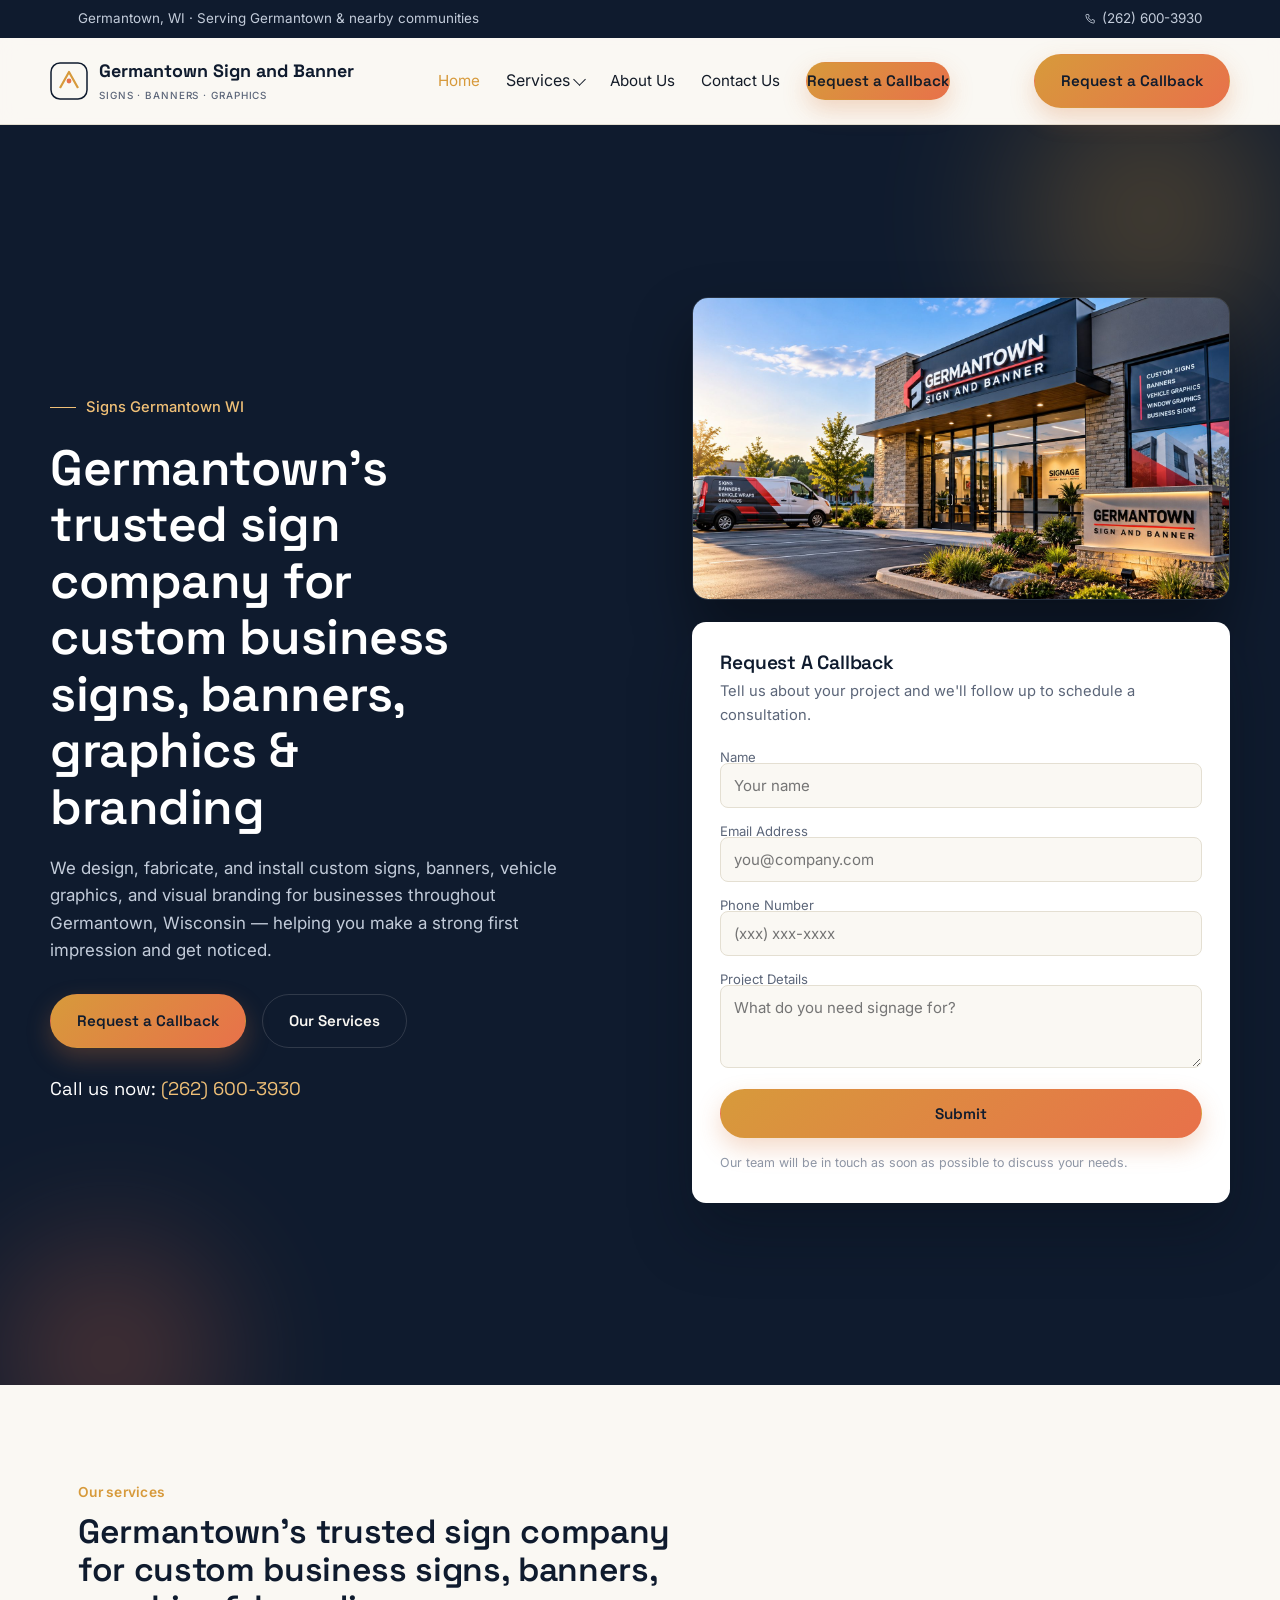
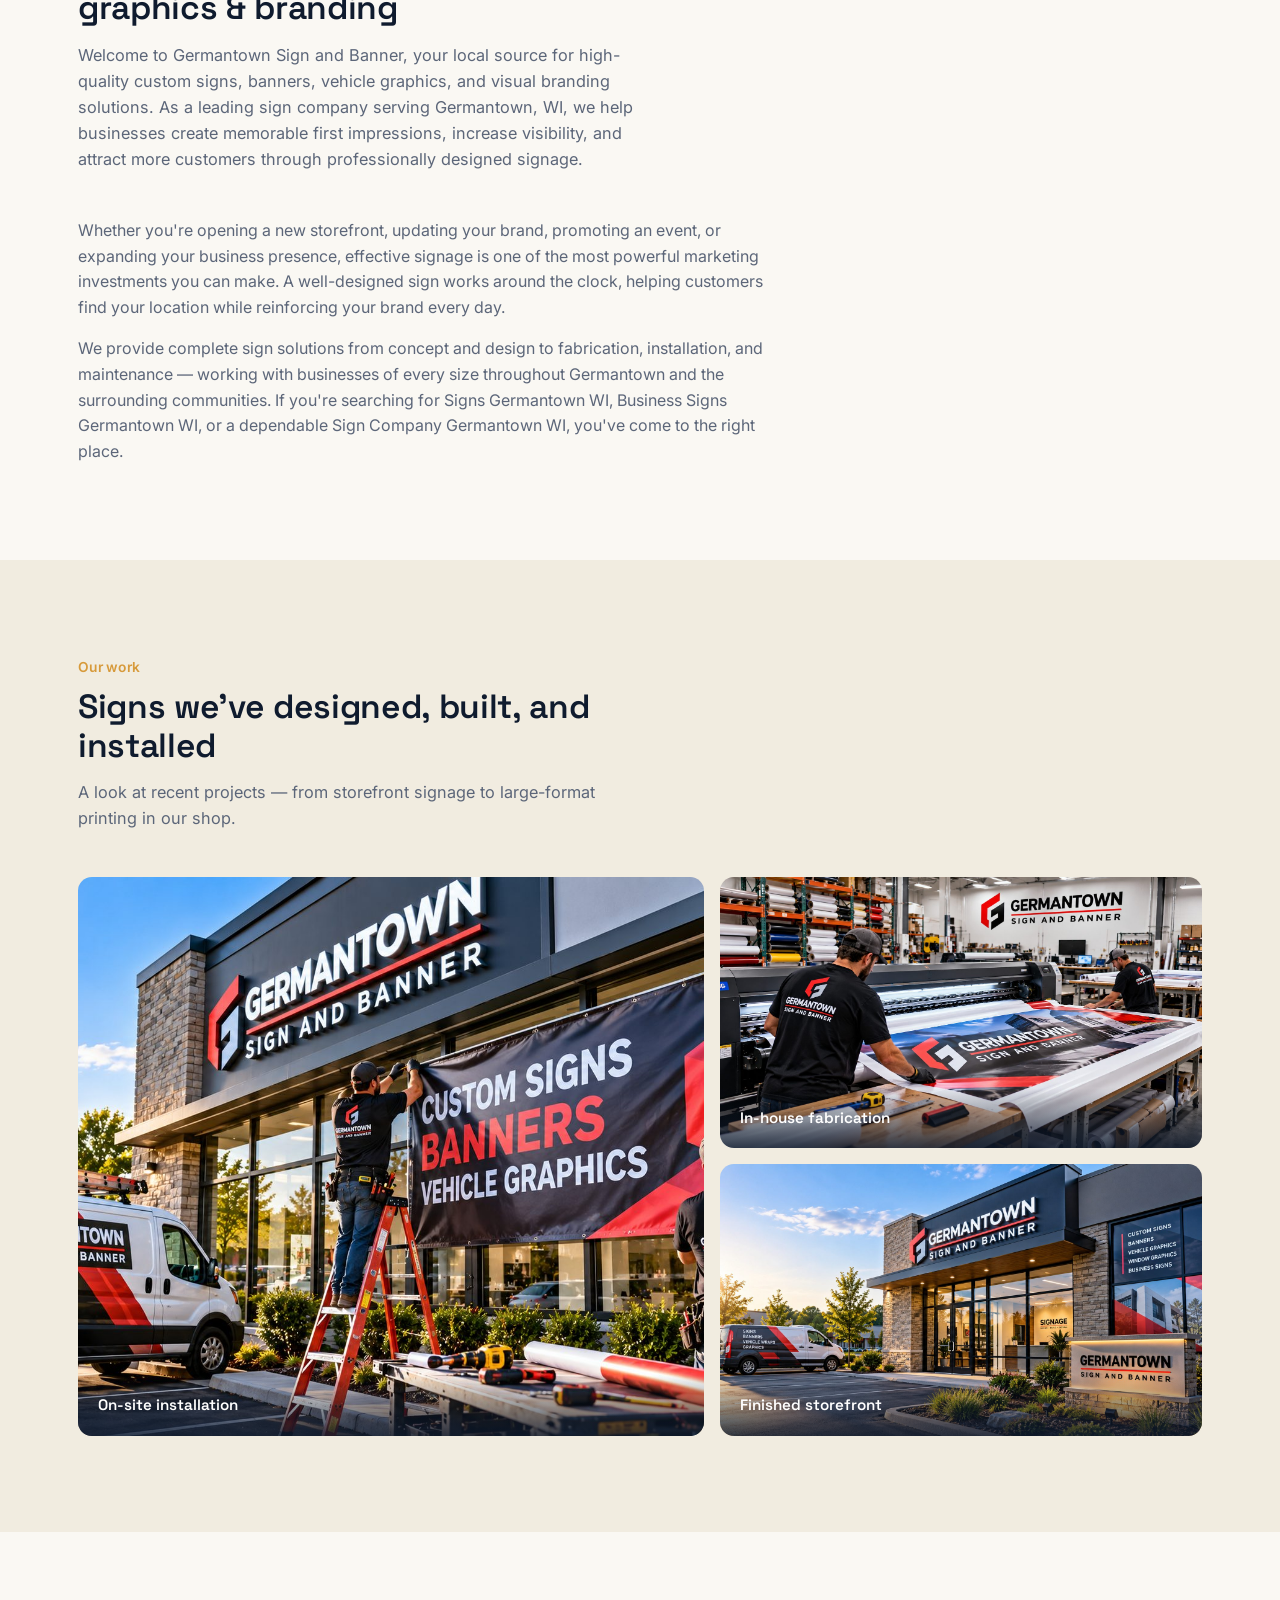
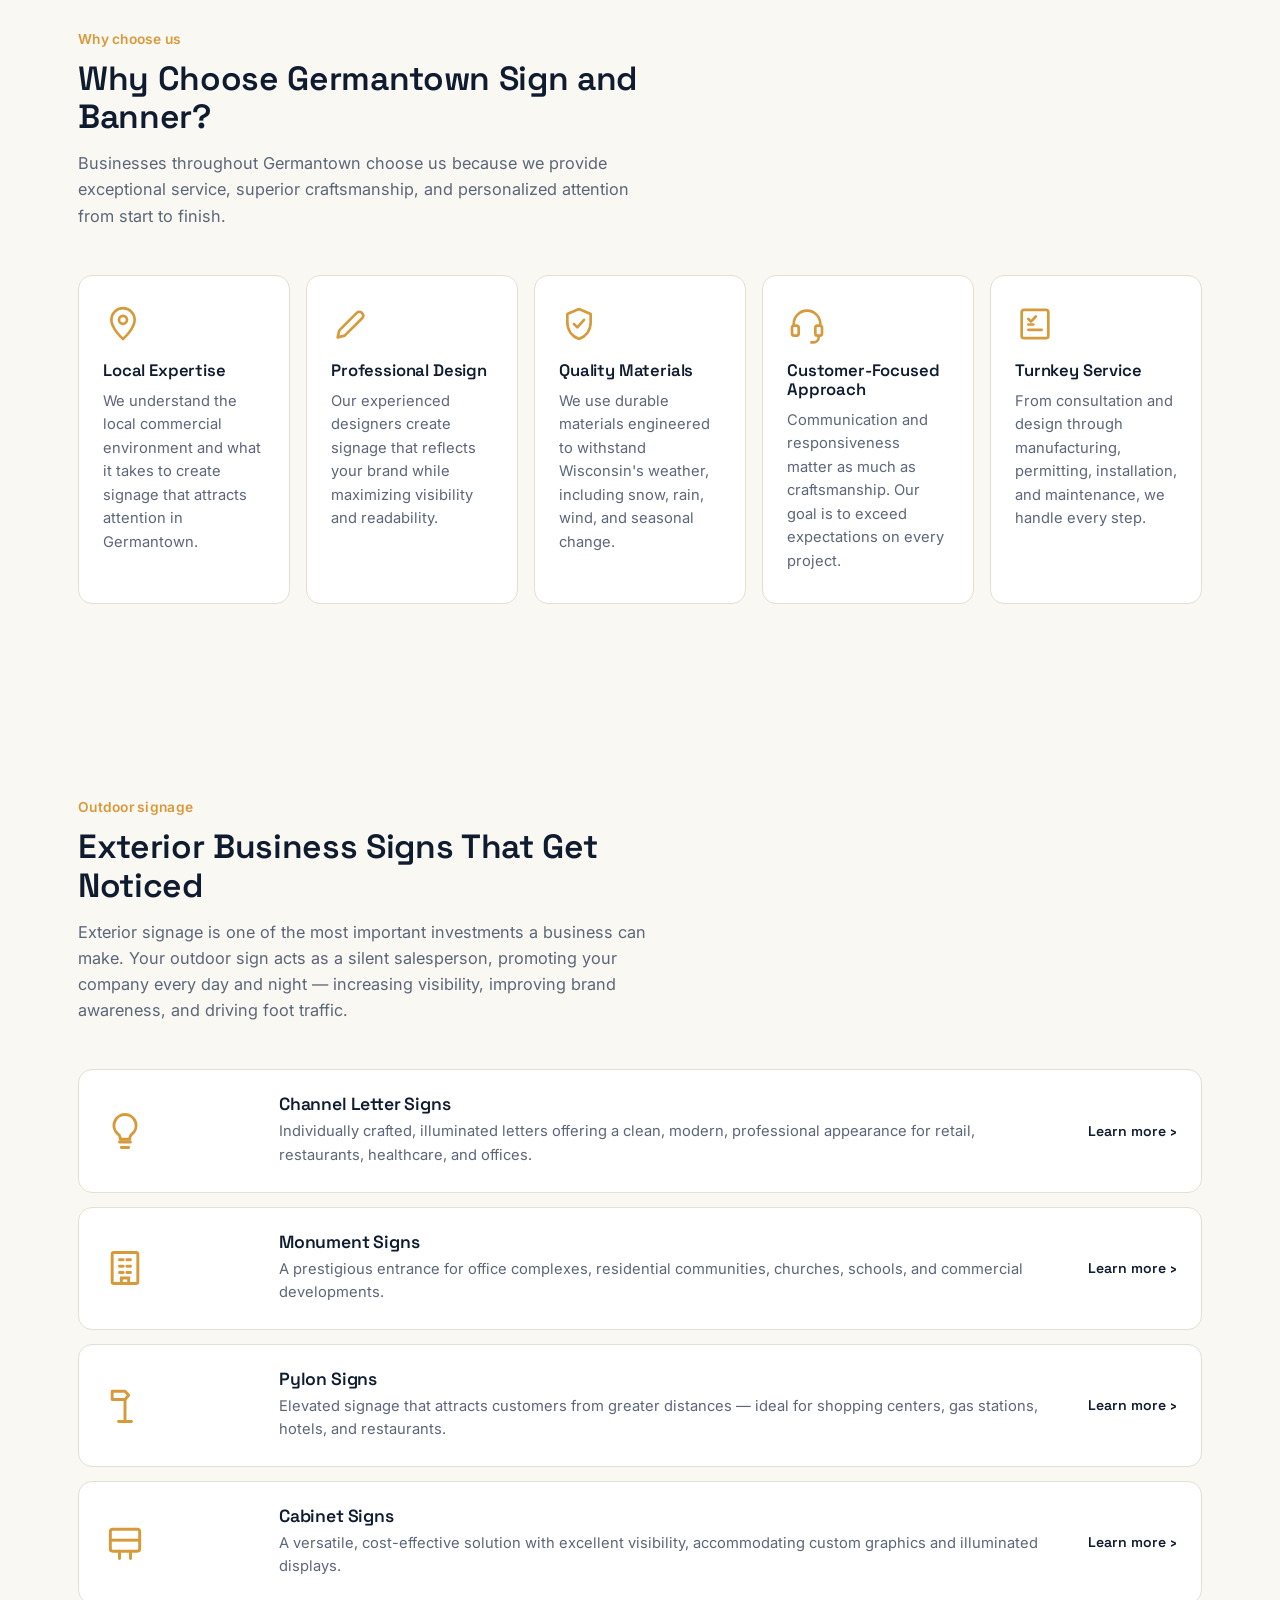
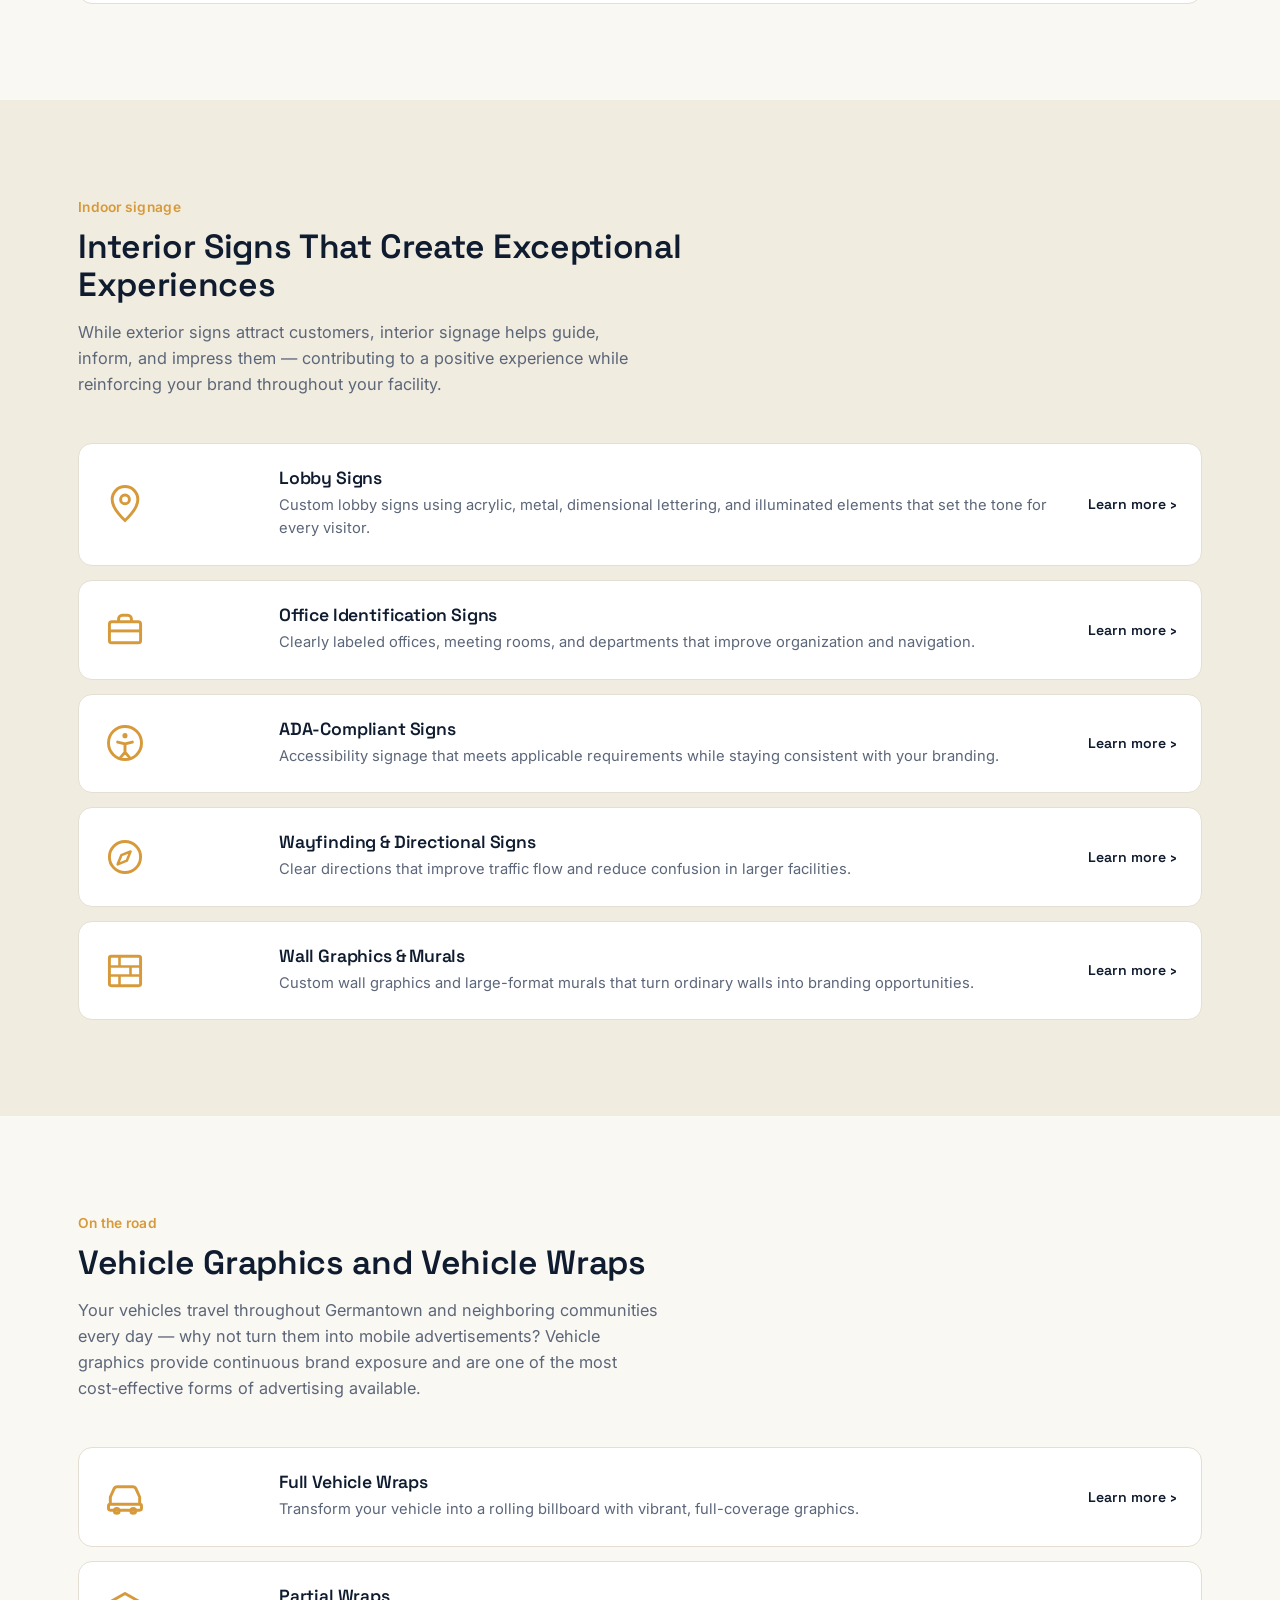
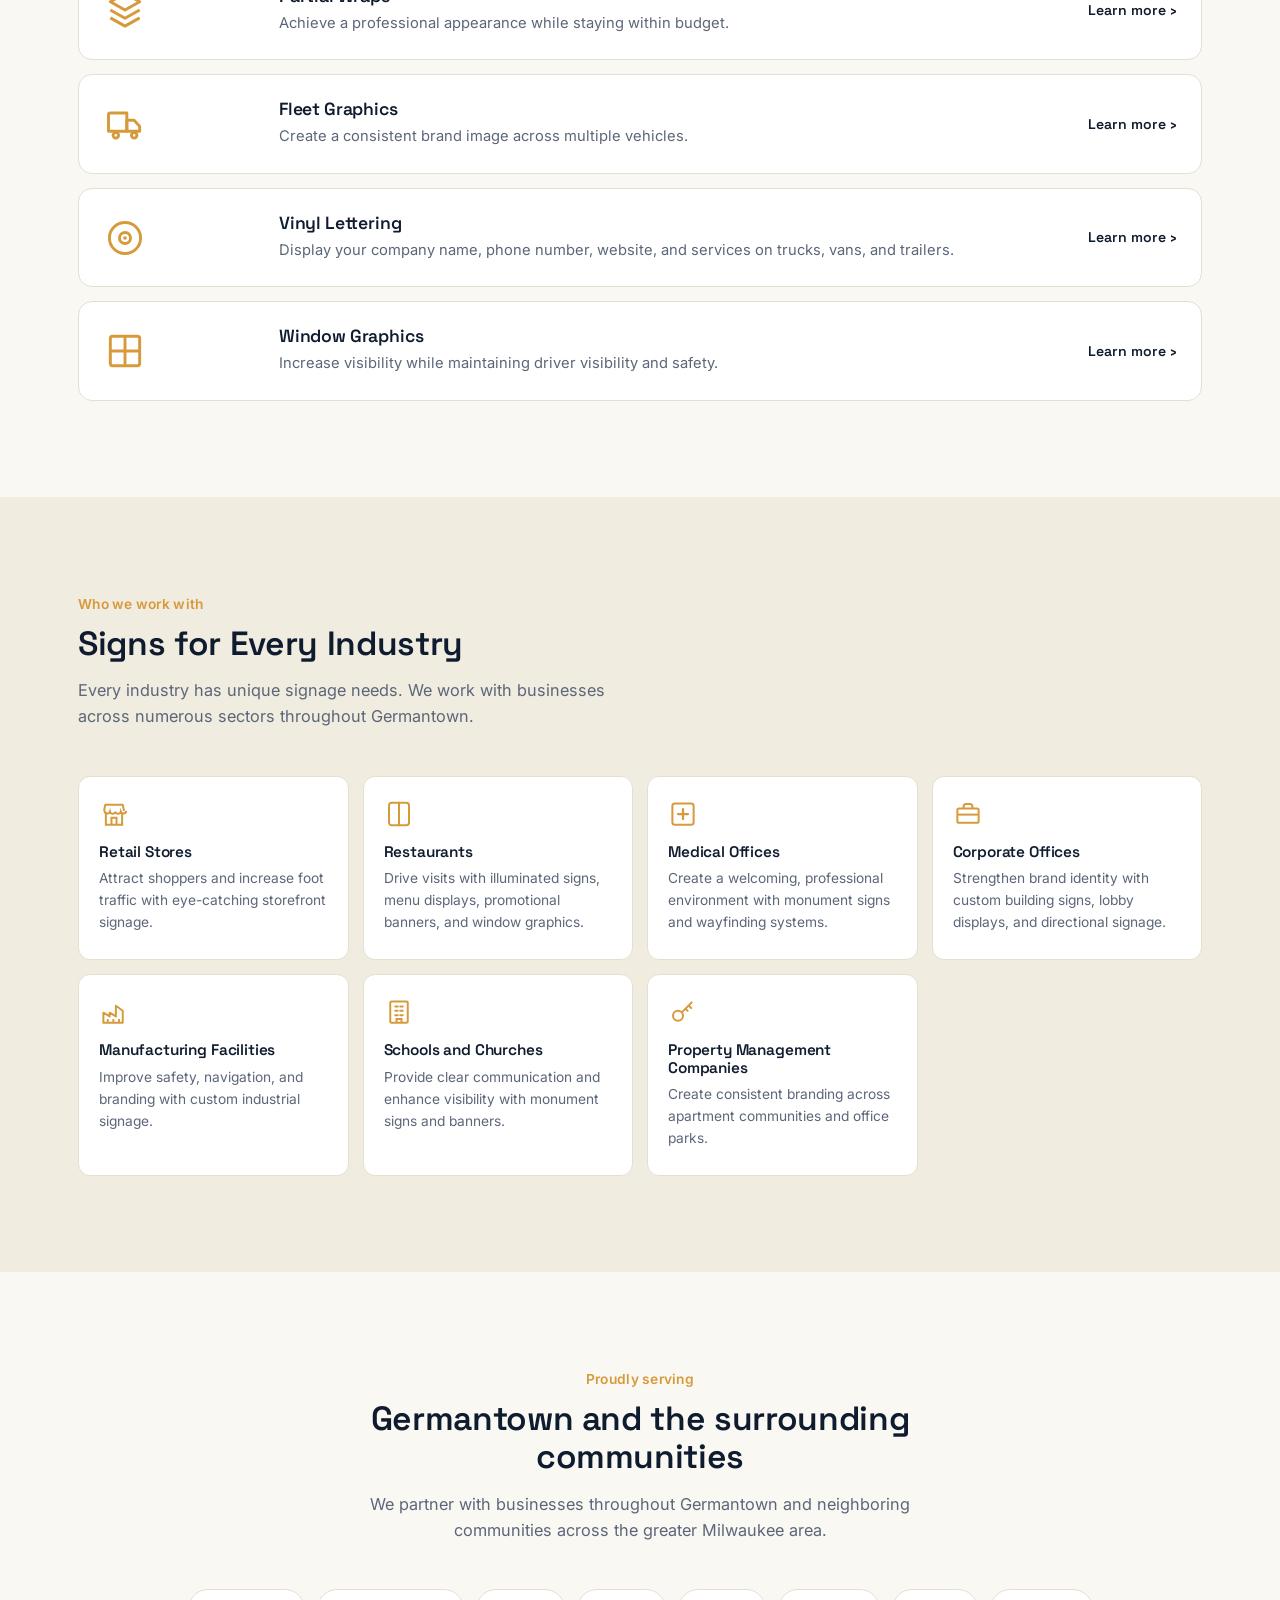
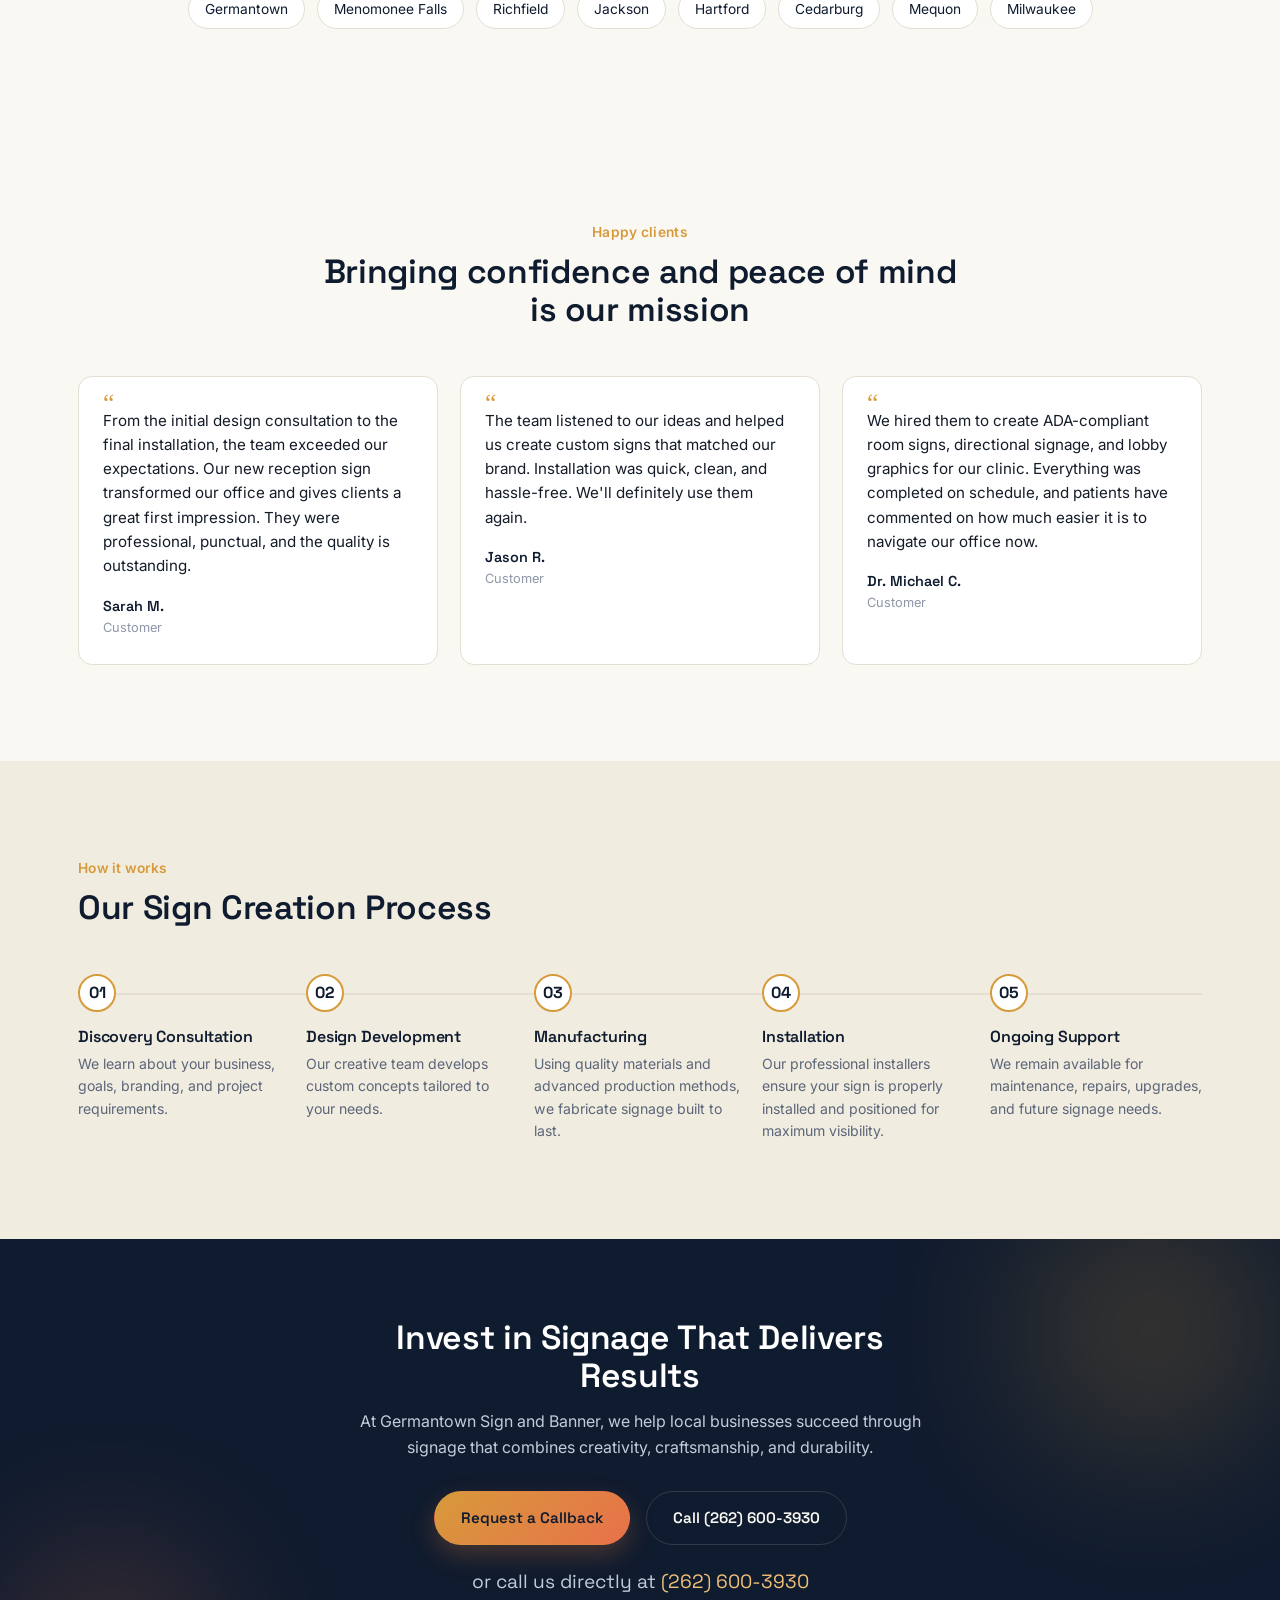
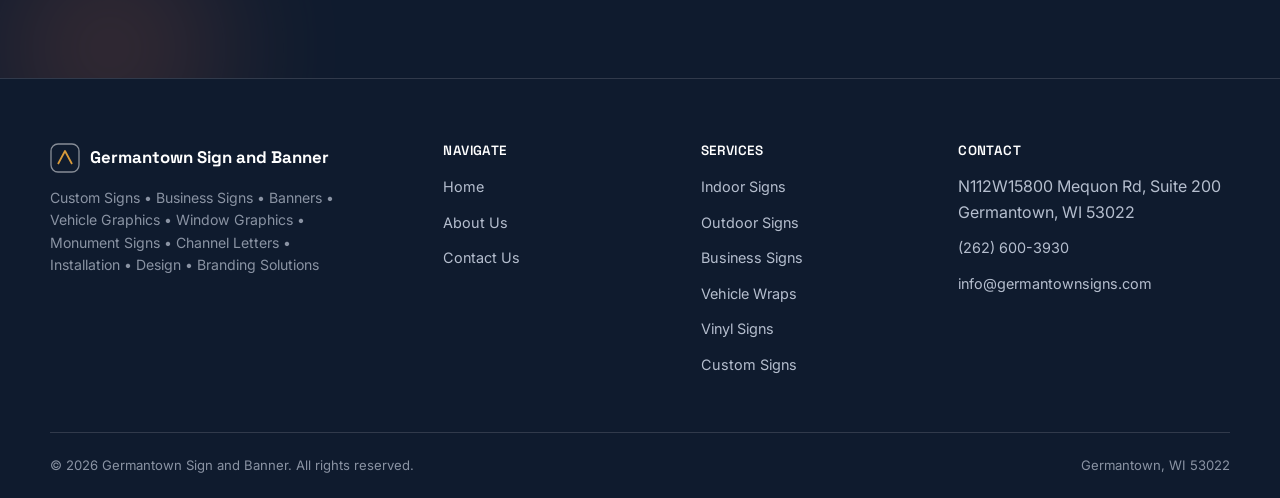
==== index.html @ f1a22968 "Add Germantown Sign and Banner static site 9 pages (home, 6 service pages, about, contact), shared d" ====
<!DOCTYPE html>
<html lang="en">
<head>
<meta charset="UTF-8">
<meta name="viewport" content="width=device-width, initial-scale=1.0">
<title>Germantown Sign and Banner | Signs Germantown WI — Custom Business Signs, Banners &amp; Graphics</title>
<meta name="description" content="Germantown Sign and Banner designs, fabricates, and installs custom business signs, banners, vehicle graphics, and branding for companies throughout Germantown, WI. Call (262) 600-3930.">
<link rel="canonical" href="https://germantownsigns.com/">
<meta property="og:type" content="website">
<meta property="og:title" content="Germantown Sign and Banner | Signs Germantown WI — Custom Business Signs, Banners &amp; Graphics">
<meta property="og:description" content="Germantown Sign and Banner designs, fabricates, and installs custom business signs, banners, vehicle graphics, and branding for companies throughout Germantown, WI. Call (262) 600-3930.">
<meta property="og:url" content="https://germantownsigns.com/">
<meta property="og:site_name" content="Germantown Sign and Banner">
<meta name="twitter:card" content="summary">
<link rel="preconnect" href="https://fonts.googleapis.com">
<link rel="preconnect" href="https://fonts.gstatic.com" crossorigin>
<link href="https://fonts.googleapis.com/css2?family=Space+Grotesk:wght@500;600;700&family=Inter:wght@400;500;600&display=swap" rel="stylesheet">
<link rel="stylesheet" href="assets/style.css">
<script type="application/ld+json">
{
  "@context": "https://schema.org",
  "@type": "SignBusiness",
  "name": "Germantown Sign and Banner",
  "image": "https://germantownsigns.com/assets/og-image.jpg",
  "@id": "https://germantownsigns.com/",
  "url": "https://germantownsigns.com/",
  "telephone": "+12626003930",
  "email": "info@germantownsigns.com",
  "address": {
    "@type": "PostalAddress",
    "streetAddress": "N112W15800 Mequon Rd, Suite 200",
    "addressLocality": "Germantown",
    "addressRegion": "WI",
    "postalCode": "53022",
    "addressCountry": "US"
  },
  "areaServed": ['Germantown', 'Menomonee Falls', 'Richfield', 'Jackson', 'Hartford', 'Cedarburg', 'Mequon', 'Milwaukee'],
  "priceRange": "$$"
}
</script>
</head>
<body>
<div class="topbar">
    <div class="wrap">
      <div class="tb-left">
        <span>Germantown, WI &middot; Serving Germantown &amp; nearby communities</span>
      </div>
      <div class="tb-right">
        <a href="tel:+12626003930"><svg style="width:13px;height:13px;display:inline-block;vertical-align:-2px;margin-right:5px;" viewBox="0 0 24 24" fill="none" xmlns="http://www.w3.org/2000/svg" aria-hidden="true"><path d="M5 4.5h3.3l1.4 3.8-2 1.6a12 12 0 0 0 5.9 5.9l1.6-2 3.8 1.4V19a1.5 1.5 0 0 1-1.6 1.5A15.5 15.5 0 0 1 3.5 6.1 1.5 1.5 0 0 1 5 4.5Z" stroke="currentColor" stroke-width="1.6" stroke-linejoin="round"/></svg>(262) 600-3930</a>
      </div>
    </div>
  </div>
  <header>
    <div class="wrap nav">
      <a href="index.html" class="brand">
        <svg class="mark" viewBox="0 0 38 38" fill="none" xmlns="http://www.w3.org/2000/svg">
          <rect x="1" y="1" width="36" height="36" rx="9" stroke="#0F1B2E" stroke-width="1.5"/>
          <path d="M10 26L19 10L28 26" stroke="#D79A3B" stroke-width="2.2" stroke-linejoin="round"/>
          <circle cx="19" cy="19" r="2.4" fill="#E8714A"/>
        </svg>
        <span class="name">Germantown Sign and Banner<span>Signs &middot; Banners &middot; Graphics</span></span>
      </a>
      <button class="menu-toggle" id="menuToggle" aria-expanded="false" aria-controls="navLinks" aria-label="Toggle menu">
        <span></span><span></span><span></span>
      </button>
      <nav class="links" id="navLinks">
        
      <a href="index.html" style="color:var(--gold);">Home</a>
      <div class="has-dropdown">
        <a href="#">Services<span class="caret"></span></a>
        <div class="dropdown"><a href="indoor-signs.html">Indoor Signs</a><a href="outdoor-signs.html">Outdoor Signs</a><a href="business-signs.html">Business Signs</a><a href="vehicle-wraps.html">Vehicle Wraps</a><a href="vinyl-signs.html">Vinyl Signs</a><a href="custom-signs.html">Custom Signs</a></div>
      </div>
      <a href="about.html">About Us</a>
      <a href="contact.html">Contact Us</a>
    
        <a href="contact.html" class="btn btn-gold">Request a Callback</a>
      </nav>
      <a href="contact.html" class="btn btn-gold desktop-only">Request a Callback</a>
    </div>
  </header>
<main>
<section class="hero">
    <div class="blob b1"></div><div class="blob b2"></div>
    <div class="wrap hero-grid">
      <div>
        <div class="eyebrow"><span class="dash"></span>Signs Germantown WI</div>
        <h1>Germantown's trusted sign company for custom business signs, banners, graphics &amp; branding</h1>
        <p class="lead">We design, fabricate, and install custom signs, banners, vehicle graphics, and visual branding for businesses throughout Germantown, Wisconsin — helping you make a strong first impression and get noticed.</p>
        <div class="hero-actions">
          <a href="contact.html" class="btn btn-gold">Request a Callback</a>
          <a href="#services-intro" class="btn btn-outline-light">Our Services</a>
        </div>
        <p class="hero-phone">Call us now: <a href="tel:+12626003930">(262) 600-3930</a></p>
      </div>
      <div class="hero-art"><div class="hero-photo"><img src="assets/photos/storefront-dusk.jpg" alt="Germantown Sign and Banner storefront with illuminated sign and branded van" width="1600" height="900" loading="eager"></div><div class="callback-card">
            <h3>Request A Callback</h3>
            <p class="sub">Tell us about your project and we'll follow up to schedule a consultation.</p>
            <form class="cb" data-callback-form novalidate>
              <div><label for="cb-name">Name</label><input type="text" id="cb-name" name="name" required placeholder="Your name"></div>
              <div><label for="cb-email">Email Address</label><input type="email" id="cb-email" name="email" required placeholder="you@company.com"></div>
              <div><label for="cb-phone">Phone Number</label><input type="tel" id="cb-phone" name="phone" required placeholder="(xxx) xxx-xxxx"></div>
              <div><label for="cb-msg">Project Details</label><textarea id="cb-msg" name="message" rows="3" placeholder="What do you need signage for?"></textarea></div>
              <button type="submit" class="btn btn-gold btn-block">Submit</button>
              <p class="form-note">Our team will be in touch as soon as possible to discuss your needs.</p>
            </form>
            <div class="form-success">Thanks — your request has been received. We'll be in touch shortly, or call us now at <a href="tel:+12626003930" style="color:#2F5A1F;text-decoration:underline;">(262) 600-3930</a>.</div>
          </div></div>
    </div>
  </section><section id="services-intro">
    <div class="wrap">
      <div class="section-head reveal">
        <span class="kicker">Our services</span>
        <h2>Germantown's trusted sign company for custom business signs, banners, graphics &amp; branding</h2>
        <p>Welcome to Germantown Sign and Banner, your local source for high-quality custom signs, banners, vehicle graphics, and visual branding solutions. As a leading sign company serving Germantown, WI, we help businesses create memorable first impressions, increase visibility, and attract more customers through professionally designed signage.</p>
      </div>
      <p class="reveal" style="max-width:70ch;color:var(--steel);margin-bottom:16px;">Whether you're opening a new storefront, updating your brand, promoting an event, or expanding your business presence, effective signage is one of the most powerful marketing investments you can make. A well-designed sign works around the clock, helping customers find your location while reinforcing your brand every day.</p>
      <p class="reveal" style="max-width:70ch;color:var(--steel);">We provide complete sign solutions from concept and design to fabrication, installation, and maintenance — working with businesses of every size throughout Germantown and the surrounding communities. If you're searching for Signs Germantown WI, Business Signs Germantown WI, or a dependable Sign Company Germantown WI, you've come to the right place.</p>
    </div>
  </section><section class="bg-dim">
    <div class="wrap">
      <div class="section-head reveal">
        <span class="kicker">Our work</span>
        <h2>Signs we've designed, built, and installed</h2>
        <p>A look at recent projects — from storefront signage to large-format printing in our shop.</p>
      </div>
      <div class="gallery-grid reveal-stagger">
        <div class="g-item"><img src="assets/photos/install-banner.jpg" alt="Germantown Sign and Banner crew installing a storefront banner" loading="lazy"><span class="g-caption">On-site installation</span></div>
        <div class="g-item"><img src="assets/photos/fabrication-shop.jpg" alt="Large-format banner being produced in the Germantown Sign and Banner shop" loading="lazy"><span class="g-caption">In-house fabrication</span></div>
        <div class="g-item"><img src="assets/photos/storefront-dusk.jpg" alt="Germantown Sign and Banner storefront at dusk with illuminated signage" loading="lazy"><span class="g-caption">Finished storefront</span></div>
      </div>
    </div>
  </section><section>
    <div class="wrap">
      <div class="section-head reveal">
        <span class="kicker">Why choose us</span>
        <h2>Why Choose Germantown Sign and Banner?</h2>
        <p>Businesses throughout Germantown choose us because we provide exceptional service, superior craftsmanship, and personalized attention from start to finish.</p>
      </div>
      <div class="card-grid reveal-stagger "><div class="feature-card"><div class="icon"><svg viewBox="0 0 24 24" fill="none" xmlns="http://www.w3.org/2000/svg" aria-hidden="true"><path d="M12 21s7-6.1 7-11.5A7 7 0 0 0 5 9.5C5 14.9 12 21 12 21Z" stroke="currentColor" stroke-width="1.6"/><circle cx="12" cy="9.5" r="2.4" stroke="currentColor" stroke-width="1.6"/></svg></div><h3>Local Expertise</h3><p>We understand the local commercial environment and what it takes to create signage that attracts attention in Germantown.</p></div><div class="feature-card"><div class="icon"><svg viewBox="0 0 24 24" fill="none" xmlns="http://www.w3.org/2000/svg" aria-hidden="true"><path d="M4 20l1-4.2L15.6 5.2a2 2 0 0 1 2.8 0l.4.4a2 2 0 0 1 0 2.8L8.2 19l-4.2 1Z" stroke="currentColor" stroke-width="1.6" stroke-linejoin="round"/></svg></div><h3>Professional Design</h3><p>Our experienced designers create signage that reflects your brand while maximizing visibility and readability.</p></div><div class="feature-card"><div class="icon"><svg viewBox="0 0 24 24" fill="none" xmlns="http://www.w3.org/2000/svg" aria-hidden="true"><path d="M12 3l7 3v5c0 5-3 8.5-7 10-4-1.5-7-5-7-10V6l7-3Z" stroke="currentColor" stroke-width="1.6" stroke-linejoin="round"/><path d="M9 12l2 2 4-4.5" stroke="currentColor" stroke-width="1.6" stroke-linecap="round" stroke-linejoin="round"/></svg></div><h3>Quality Materials</h3><p>We use durable materials engineered to withstand Wisconsin's weather, including snow, rain, wind, and seasonal change.</p></div><div class="feature-card"><div class="icon"><svg viewBox="0 0 24 24" fill="none" xmlns="http://www.w3.org/2000/svg" aria-hidden="true"><path d="M4 13v-1a8 8 0 0 1 16 0v1" stroke="currentColor" stroke-width="1.6"/><rect x="3" y="13" width="4" height="6" rx="1.3" stroke="currentColor" stroke-width="1.6"/><rect x="17" y="13" width="4" height="6" rx="1.3" stroke="currentColor" stroke-width="1.6"/><path d="M19 19v1a3 3 0 0 1-3 3h-2" stroke="currentColor" stroke-width="1.6"/></svg></div><h3>Customer-Focused Approach</h3><p>Communication and responsiveness matter as much as craftsmanship. Our goal is to exceed expectations on every project.</p></div><div class="feature-card"><div class="icon"><svg viewBox="0 0 24 24" fill="none" xmlns="http://www.w3.org/2000/svg" aria-hidden="true"><rect x="4" y="3.5" width="16" height="17" rx="1.5" stroke="currentColor" stroke-width="1.6"/><path d="M8 9l1.6 1.6L12.5 7.5M8 15.5h8M8 12.3h3" stroke="currentColor" stroke-width="1.6" stroke-linecap="round" stroke-linejoin="round"/></svg></div><h3>Turnkey Service</h3><p>From consultation and design through manufacturing, permitting, installation, and maintenance, we handle every step.</p></div></div>
    </div>
  </section><section>
    <div class="wrap">
      <div class="section-head reveal">
        <span class="kicker">Outdoor signage</span>
        <h2>Exterior Business Signs That Get Noticed</h2>
        <p>Exterior signage is one of the most important investments a business can make. Your outdoor sign acts as a silent salesperson, promoting your company every day and night — increasing visibility, improving brand awareness, and driving foot traffic.</p>
      </div>
      <div class="service-rows reveal-stagger">
        <div class="service-row"><div class="icon"><svg viewBox="0 0 24 24" fill="none" xmlns="http://www.w3.org/2000/svg" aria-hidden="true"><path d="M9 18h6M10 21h4" stroke="currentColor" stroke-width="1.6" stroke-linecap="round"/><path d="M12 3a6 6 0 0 0-3.6 10.8c.6.5 1 1.2 1 2v.7h5.2v-.7c0-.8.4-1.5 1-2A6 6 0 0 0 12 3Z" stroke="currentColor" stroke-width="1.6" stroke-linejoin="round"/></svg></div><div><h3>Channel Letter Signs</h3><p>Individually crafted, illuminated letters offering a clean, modern, professional appearance for retail, restaurants, healthcare, and offices.</p></div><a class="more" href="outdoor-signs.html">Learn more &rsaquo;</a></div>
        <div class="service-row"><div class="icon"><svg viewBox="0 0 24 24" fill="none" xmlns="http://www.w3.org/2000/svg" aria-hidden="true"><rect x="5" y="3.5" width="14" height="17" rx="1" stroke="currentColor" stroke-width="1.6"/><path d="M9 7.5h2M13 7.5h2M9 11h2M13 11h2M9 14.5h2M13 14.5h2" stroke="currentColor" stroke-width="1.6" stroke-linecap="round"/><path d="M10 20.5v-3h4v3" stroke="currentColor" stroke-width="1.6"/></svg></div><div><h3>Monument Signs</h3><p>A prestigious entrance for office complexes, residential communities, churches, schools, and commercial developments.</p></div><a class="more" href="outdoor-signs.html">Learn more &rsaquo;</a></div>
        <div class="service-row"><div class="icon"><svg viewBox="0 0 24 24" fill="none" xmlns="http://www.w3.org/2000/svg" aria-hidden="true"><path d="M12 21V9" stroke="currentColor" stroke-width="1.6" stroke-linecap="round"/><path d="M5 9h7l2-2.3L12 4.5H5V9Z" stroke="currentColor" stroke-width="1.6" stroke-linejoin="round"/><path d="M8.5 21h7" stroke="currentColor" stroke-width="1.6" stroke-linecap="round"/></svg></div><div><h3>Pylon Signs</h3><p>Elevated signage that attracts customers from greater distances — ideal for shopping centers, gas stations, hotels, and restaurants.</p></div><a class="more" href="outdoor-signs.html">Learn more &rsaquo;</a></div>
        <div class="service-row"><div class="icon"><svg viewBox="0 0 24 24" fill="none" xmlns="http://www.w3.org/2000/svg" aria-hidden="true"><rect x="4" y="5" width="16" height="12" rx="1.3" stroke="currentColor" stroke-width="1.6"/><path d="M4 11h16" stroke="currentColor" stroke-width="1.6"/><path d="M9 21v-4M15 21v-4" stroke="currentColor" stroke-width="1.6" stroke-linecap="round"/></svg></div><div><h3>Cabinet Signs</h3><p>A versatile, cost-effective solution with excellent visibility, accommodating custom graphics and illuminated displays.</p></div><a class="more" href="outdoor-signs.html">Learn more &rsaquo;</a></div>
      </div>
    </div>
  </section><section class="bg-dim">
    <div class="wrap">
      <div class="section-head reveal">
        <span class="kicker">Indoor signage</span>
        <h2>Interior Signs That Create Exceptional Experiences</h2>
        <p>While exterior signs attract customers, interior signage helps guide, inform, and impress them — contributing to a positive experience while reinforcing your brand throughout your facility.</p>
      </div>
      <div class="service-rows reveal-stagger">
        <div class="service-row"><div class="icon"><svg viewBox="0 0 24 24" fill="none" xmlns="http://www.w3.org/2000/svg" aria-hidden="true"><path d="M12 21s7-6.1 7-11.5A7 7 0 0 0 5 9.5C5 14.9 12 21 12 21Z" stroke="currentColor" stroke-width="1.6"/><circle cx="12" cy="9.5" r="2.4" stroke="currentColor" stroke-width="1.6"/></svg></div><div><h3>Lobby Signs</h3><p>Custom lobby signs using acrylic, metal, dimensional lettering, and illuminated elements that set the tone for every visitor.</p></div><a class="more" href="indoor-signs.html">Learn more &rsaquo;</a></div>
        <div class="service-row"><div class="icon"><svg viewBox="0 0 24 24" fill="none" xmlns="http://www.w3.org/2000/svg" aria-hidden="true"><rect x="3.5" y="7.5" width="17" height="11.5" rx="1.3" stroke="currentColor" stroke-width="1.6"/><path d="M8.5 7.5V6a2 2 0 0 1 2-2h3a2 2 0 0 1 2 2v1.5" stroke="currentColor" stroke-width="1.6"/><path d="M3.5 12.5h17" stroke="currentColor" stroke-width="1.6"/></svg></div><div><h3>Office Identification Signs</h3><p>Clearly labeled offices, meeting rooms, and departments that improve organization and navigation.</p></div><a class="more" href="indoor-signs.html">Learn more &rsaquo;</a></div>
        <div class="service-row"><div class="icon"><svg viewBox="0 0 24 24" fill="none" xmlns="http://www.w3.org/2000/svg" aria-hidden="true"><circle cx="12" cy="12" r="9" stroke="currentColor" stroke-width="1.6"/><circle cx="12" cy="8" r="1.4" fill="currentColor"/><path d="M8 11.5l4 1 4-1M12 12.5V17M9.5 20l2.5-3 2.5 3" stroke="currentColor" stroke-width="1.6" stroke-linecap="round" stroke-linejoin="round"/></svg></div><div><h3>ADA-Compliant Signs</h3><p>Accessibility signage that meets applicable requirements while staying consistent with your branding.</p></div><a class="more" href="indoor-signs.html">Learn more &rsaquo;</a></div>
        <div class="service-row"><div class="icon"><svg viewBox="0 0 24 24" fill="none" xmlns="http://www.w3.org/2000/svg" aria-hidden="true"><circle cx="12" cy="12" r="8.5" stroke="currentColor" stroke-width="1.6"/><path d="M15 9l-2 5-5 2 2-5 5-2Z" stroke="currentColor" stroke-width="1.4" stroke-linejoin="round"/></svg></div><div><h3>Wayfinding &amp; Directional Signs</h3><p>Clear directions that improve traffic flow and reduce confusion in larger facilities.</p></div><a class="more" href="indoor-signs.html">Learn more &rsaquo;</a></div>
        <div class="service-row"><div class="icon"><svg viewBox="0 0 24 24" fill="none" xmlns="http://www.w3.org/2000/svg" aria-hidden="true"><rect x="3.5" y="4" width="17" height="16" rx="1" stroke="currentColor" stroke-width="1.6"/><path d="M3.5 9.5h17M3.5 14.5h17M9 4v5.5M15 9.5V15M9 14.5V20" stroke="currentColor" stroke-width="1.4"/></svg></div><div><h3>Wall Graphics &amp; Murals</h3><p>Custom wall graphics and large-format murals that turn ordinary walls into branding opportunities.</p></div><a class="more" href="indoor-signs.html">Learn more &rsaquo;</a></div>
      </div>
    </div>
  </section><section>
    <div class="wrap">
      <div class="section-head reveal">
        <span class="kicker">On the road</span>
        <h2>Vehicle Graphics and Vehicle Wraps</h2>
        <p>Your vehicles travel throughout Germantown and neighboring communities every day — why not turn them into mobile advertisements? Vehicle graphics provide continuous brand exposure and are one of the most cost-effective forms of advertising available.</p>
      </div>
      <div class="service-rows reveal-stagger">
        <div class="service-row"><div class="icon"><svg viewBox="0 0 24 24" fill="none" xmlns="http://www.w3.org/2000/svg" aria-hidden="true"><path d="M4 16V12l2-4.4A2 2 0 0 1 7.8 6.4h8.4a2 2 0 0 1 1.8 1.2L20 12v4" stroke="currentColor" stroke-width="1.6" stroke-linejoin="round"/><rect x="3" y="16" width="18" height="3.2" rx="1" stroke="currentColor" stroke-width="1.6"/><circle cx="7.5" cy="19.6" r="1.3" stroke="currentColor" stroke-width="1.6"/><circle cx="16.5" cy="19.6" r="1.3" stroke="currentColor" stroke-width="1.6"/></svg></div><div><h3>Full Vehicle Wraps</h3><p>Transform your vehicle into a rolling billboard with vibrant, full-coverage graphics.</p></div><a class="more" href="vehicle-wraps.html">Learn more &rsaquo;</a></div>
        <div class="service-row"><div class="icon"><svg viewBox="0 0 24 24" fill="none" xmlns="http://www.w3.org/2000/svg" aria-hidden="true"><path d="M12 3l8 4.5-8 4.5-8-4.5L12 3Z" stroke="currentColor" stroke-width="1.6" stroke-linejoin="round"/><path d="M4 12l8 4.5 8-4.5M4 16.3l8 4.5 8-4.5" stroke="currentColor" stroke-width="1.6" stroke-linejoin="round"/></svg></div><div><h3>Partial Wraps</h3><p>Achieve a professional appearance while staying within budget.</p></div><a class="more" href="vehicle-wraps.html">Learn more &rsaquo;</a></div>
        <div class="service-row"><div class="icon"><svg viewBox="0 0 24 24" fill="none" xmlns="http://www.w3.org/2000/svg" aria-hidden="true"><path d="M3 16V7a1 1 0 0 1 1-1h9v10H3Z" stroke="currentColor" stroke-width="1.6" stroke-linejoin="round"/><path d="M13 10h4l3 3.3V16h-7z" stroke="currentColor" stroke-width="1.6" stroke-linejoin="round"/><circle cx="7" cy="18.2" r="1.5" stroke="currentColor" stroke-width="1.6"/><circle cx="17" cy="18.2" r="1.5" stroke="currentColor" stroke-width="1.6"/></svg></div><div><h3>Fleet Graphics</h3><p>Create a consistent brand image across multiple vehicles.</p></div><a class="more" href="vehicle-wraps.html">Learn more &rsaquo;</a></div>
        <div class="service-row"><div class="icon"><svg viewBox="0 0 24 24" fill="none" xmlns="http://www.w3.org/2000/svg" aria-hidden="true"><circle cx="12" cy="12" r="8.5" stroke="currentColor" stroke-width="1.6"/><circle cx="12" cy="12" r="3" stroke="currentColor" stroke-width="1.6"/><circle cx="12" cy="12" r="1" fill="currentColor"/></svg></div><div><h3>Vinyl Lettering</h3><p>Display your company name, phone number, website, and services on trucks, vans, and trailers.</p></div><a class="more" href="vehicle-wraps.html">Learn more &rsaquo;</a></div>
        <div class="service-row"><div class="icon"><svg viewBox="0 0 24 24" fill="none" xmlns="http://www.w3.org/2000/svg" aria-hidden="true"><rect x="4" y="4" width="16" height="16" rx="1.2" stroke="currentColor" stroke-width="1.6"/><path d="M12 4v16M4 12h16" stroke="currentColor" stroke-width="1.6"/></svg></div><div><h3>Window Graphics</h3><p>Increase visibility while maintaining driver visibility and safety.</p></div><a class="more" href="vehicle-wraps.html">Learn more &rsaquo;</a></div>
      </div>
    </div>
  </section><section class="bg-dim">
    <div class="wrap">
      <div class="section-head reveal">
        <span class="kicker">Who we work with</span>
        <h2>Signs for Every Industry</h2>
        <p>Every industry has unique signage needs. We work with businesses across numerous sectors throughout Germantown.</p>
      </div>
      <div class="industry-grid reveal-stagger"><div class="industry-cell"><div class="icon"><svg viewBox="0 0 24 24" fill="none" xmlns="http://www.w3.org/2000/svg" aria-hidden="true"><path d="M4 9.5l1-5h14l1 5" stroke="currentColor" stroke-width="1.6" stroke-linejoin="round"/><path d="M4.5 9.5a2.2 2.2 0 0 0 4.3.6 2.2 2.2 0 0 0 4.3 0 2.2 2.2 0 0 0 4.3 0 2.2 2.2 0 0 0 4.3-.6" stroke="currentColor" stroke-width="1.6"/><path d="M5.5 11v9.5h13V11" stroke="currentColor" stroke-width="1.6"/><path d="M10 20.5V15h4v5.5" stroke="currentColor" stroke-width="1.6"/></svg></div><h3>Retail Stores</h3><p>Attract shoppers and increase foot traffic with eye-catching storefront signage.</p></div><div class="industry-cell"><div class="icon"><svg viewBox="0 0 24 24" fill="none" xmlns="http://www.w3.org/2000/svg" aria-hidden="true"><path d="M4 5.2A2.2 2.2 0 0 1 6.2 3H12v18H6.2A2.2 2.2 0 0 1 4 18.8V5.2Z" stroke="currentColor" stroke-width="1.6" stroke-linejoin="round"/><path d="M20 5.2A2.2 2.2 0 0 0 17.8 3H12v18h5.8A2.2 2.2 0 0 0 20 18.8V5.2Z" stroke="currentColor" stroke-width="1.6" stroke-linejoin="round"/></svg></div><h3>Restaurants</h3><p>Drive visits with illuminated signs, menu displays, promotional banners, and window graphics.</p></div><div class="industry-cell"><div class="icon"><svg viewBox="0 0 24 24" fill="none" xmlns="http://www.w3.org/2000/svg" aria-hidden="true"><rect x="3.5" y="3.5" width="17" height="17" rx="2" stroke="currentColor" stroke-width="1.6"/><path d="M12 8v8M8 12h8" stroke="currentColor" stroke-width="1.8" stroke-linecap="round"/></svg></div><h3>Medical Offices</h3><p>Create a welcoming, professional environment with monument signs and wayfinding systems.</p></div><div class="industry-cell"><div class="icon"><svg viewBox="0 0 24 24" fill="none" xmlns="http://www.w3.org/2000/svg" aria-hidden="true"><rect x="3.5" y="7.5" width="17" height="11.5" rx="1.3" stroke="currentColor" stroke-width="1.6"/><path d="M8.5 7.5V6a2 2 0 0 1 2-2h3a2 2 0 0 1 2 2v1.5" stroke="currentColor" stroke-width="1.6"/><path d="M3.5 12.5h17" stroke="currentColor" stroke-width="1.6"/></svg></div><h3>Corporate Offices</h3><p>Strengthen brand identity with custom building signs, lobby displays, and directional signage.</p></div><div class="industry-cell"><div class="icon"><svg viewBox="0 0 24 24" fill="none" xmlns="http://www.w3.org/2000/svg" aria-hidden="true"><path d="M3.5 20.5v-8l5 3v-3l5 3V7l5.5 4v9.5H3.5Z" stroke="currentColor" stroke-width="1.6" stroke-linejoin="round"/><path d="M7 20.5v-3M11.5 20.5v-3M16 20.5v-3" stroke="currentColor" stroke-width="1.5"/></svg></div><h3>Manufacturing Facilities</h3><p>Improve safety, navigation, and branding with custom industrial signage.</p></div><div class="industry-cell"><div class="icon"><svg viewBox="0 0 24 24" fill="none" xmlns="http://www.w3.org/2000/svg" aria-hidden="true"><rect x="5" y="3.5" width="14" height="17" rx="1" stroke="currentColor" stroke-width="1.6"/><path d="M9 7.5h2M13 7.5h2M9 11h2M13 11h2M9 14.5h2M13 14.5h2" stroke="currentColor" stroke-width="1.6" stroke-linecap="round"/><path d="M10 20.5v-3h4v3" stroke="currentColor" stroke-width="1.6"/></svg></div><h3>Schools and Churches</h3><p>Provide clear communication and enhance visibility with monument signs and banners.</p></div><div class="industry-cell"><div class="icon"><svg viewBox="0 0 24 24" fill="none" xmlns="http://www.w3.org/2000/svg" aria-hidden="true"><circle cx="8" cy="15" r="4" stroke="currentColor" stroke-width="1.6"/><path d="M11 12.3L19 4.3M16.5 6.8l2 2M14 9.3l1.7 1.7" stroke="currentColor" stroke-width="1.6" stroke-linecap="round"/></svg></div><h3>Property Management Companies</h3><p>Create consistent branding across apartment communities and office parks.</p></div></div>
    </div>
  </section><section id="service-area">
    <div class="wrap">
      <div class="section-head center reveal" style="margin-left:auto;margin-right:auto;">
        <span class="kicker">Proudly serving</span>
        <h2>Germantown and the surrounding communities</h2>
        <p style="margin-left:auto;margin-right:auto;">We partner with businesses throughout Germantown and neighboring communities across the greater Milwaukee area.</p>
      </div>
      <div class="town-list reveal-stagger" style="justify-content:center;"><span>Germantown</span><span>Menomonee Falls</span><span>Richfield</span><span>Jackson</span><span>Hartford</span><span>Cedarburg</span><span>Mequon</span><span>Milwaukee</span></div>
    </div>
  </section><section>
    <div class="wrap">
      <div class="section-head center reveal" style="margin-left:auto;margin-right:auto;">
        <span class="kicker">Happy clients</span>
        <h2>Bringing confidence and peace of mind is our mission</h2>
      </div>
      <div class="testi-grid reveal-stagger"><div class="testi-card"><p class="quote">From the initial design consultation to the final installation, the team exceeded our expectations. Our new reception sign transformed our office and gives clients a great first impression. They were professional, punctual, and the quality is outstanding.</p><p class="who">Sarah M.<span>Customer</span></p></div><div class="testi-card"><p class="quote">The team listened to our ideas and helped us create custom signs that matched our brand. Installation was quick, clean, and hassle-free. We'll definitely use them again.</p><p class="who">Jason R.<span>Customer</span></p></div><div class="testi-card"><p class="quote">We hired them to create ADA-compliant room signs, directional signage, and lobby graphics for our clinic. Everything was completed on schedule, and patients have commented on how much easier it is to navigate our office now.</p><p class="who">Dr. Michael C.<span>Customer</span></p></div></div>
    </div>
  </section><section class="bg-dim">
    <div class="wrap">
      <div class="section-head reveal">
        <span class="kicker">How it works</span>
        <h2>Our Sign Creation Process</h2>
      </div>
      <div class="process-wrap">
        <div class="process-line"><div class="process-line-fill"></div></div>
        <div class="process-list reveal-stagger"><div class="process-item"><div class="pnum">01</div><h3>Discovery Consultation</h3><p>We learn about your business, goals, branding, and project requirements.</p></div><div class="process-item"><div class="pnum">02</div><h3>Design Development</h3><p>Our creative team develops custom concepts tailored to your needs.</p></div><div class="process-item"><div class="pnum">03</div><h3>Manufacturing</h3><p>Using quality materials and advanced production methods, we fabricate signage built to last.</p></div><div class="process-item"><div class="pnum">04</div><h3>Installation</h3><p>Our professional installers ensure your sign is properly installed and positioned for maximum visibility.</p></div><div class="process-item"><div class="pnum">05</div><h3>Ongoing Support</h3><p>We remain available for maintenance, repairs, upgrades, and future signage needs.</p></div></div>
      </div>
    </div>
  </section><section class="cta-band reveal">
    <div class="blob b1"></div><div class="blob b2"></div>
    <div class="wrap inner">
      <h2>Invest in Signage That Delivers Results</h2>
      <p>At Germantown Sign and Banner, we help local businesses succeed through signage that combines creativity, craftsmanship, and durability.</p>
      <div class="actions">
        <a href="contact.html" class="btn btn-gold">Request a Callback</a>
        <a href="tel:+12626003930" class="btn btn-outline-light">Call (262) 600-3930</a>
      </div>
      <p class="phone">or call us directly at <a href="tel:+12626003930">(262) 600-3930</a></p>
    </div>
  </section>
</main>
<footer>
    <div class="wrap footer-top">
      <div>
        <div class="footer-brand">
          <svg class="mark" viewBox="0 0 30 30" fill="none" xmlns="http://www.w3.org/2000/svg">
            <rect x="1" y="1" width="28" height="28" rx="7" stroke="#FFFFFF" stroke-opacity="0.5" stroke-width="1.3"/>
            <path d="M8 21L15 8L22 21" stroke="#D79A3B" stroke-width="1.8" stroke-linejoin="round"/>
          </svg>
          Germantown Sign and Banner
        </div>
        <p class="footer-tagline">Custom Signs &bull; Business Signs &bull; Banners &bull; Vehicle Graphics &bull; Window Graphics &bull; Monument Signs &bull; Channel Letters &bull; Installation &bull; Design &bull; Branding Solutions</p>
      </div>
      <div class="footer-col">
        <h4>Navigate</h4>
        <ul>
          <li><a href="index.html">Home</a></li>
          <li><a href="about.html">About Us</a></li>
          <li><a href="contact.html">Contact Us</a></li>
        </ul>
      </div>
      <div class="footer-col">
        <h4>Services</h4>
        <ul><li><a href="indoor-signs.html">Indoor Signs</a></li><li><a href="outdoor-signs.html">Outdoor Signs</a></li><li><a href="business-signs.html">Business Signs</a></li><li><a href="vehicle-wraps.html">Vehicle Wraps</a></li><li><a href="vinyl-signs.html">Vinyl Signs</a></li><li><a href="custom-signs.html">Custom Signs</a></li></ul>
      </div>
      <div class="footer-col">
        <h4>Contact</h4>
        <ul>
          <li>N112W15800 Mequon Rd, Suite 200<br>Germantown, WI 53022</li>
          <li><a href="tel:+12626003930">(262) 600-3930</a></li>
          <li><a href="mailto:info@germantownsigns.com">info@germantownsigns.com</a></li>
        </ul>
      </div>
    </div>
    <div class="wrap footer-bottom">
      <span>&copy; <span data-year></span> Germantown Sign and Banner. All rights reserved.</span>
      <span>Germantown, WI 53022</span>
    </div>
  </footer>
<script src="assets/script.js"></script>
</body>
</html>
---- assets/style.css ----
/* Germantown Sign and Banner — v2: modern + motion */
:root{
  --navy:#0F1B2E;
  --navy-2:#17294A;
  --navy-3:#1F3561;
  --ink:#141C28;
  --steel:#5C6679;
  --steel-light:#8D97A8;
  --paper:#FAF8F3;
  --paper-dim:#F1ECE0;
  --line:#E4DFD2;
  --line-dark:rgba(250,248,243,0.14);
  --gold:#D79A3B;
  --gold-light:#F0C077;
  --coral:#E8714A;
  --white:#FFFFFF;
  --max:1180px;
  --radius:6px;
  --ease:cubic-bezier(.22,.68,.32,1);
}

*{box-sizing:border-box;}
html{scroll-behavior:smooth;}
body{
  margin:0;background:var(--paper);color:var(--ink);
  font-family:'Inter',sans-serif;font-size:16px;line-height:1.6;
  -webkit-font-smoothing:antialiased;overflow-x:hidden;
}
h1,h2,h3,h4{font-family:'Space Grotesk',sans-serif;font-weight:600;margin:0;line-height:1.14;color:var(--navy);letter-spacing:-0.01em;}
p{margin:0;}
a{color:inherit;text-decoration:none;}
img,svg{display:block;max-width:100%;}
ul{margin:0;padding:0;list-style:none;}
.wrap{max-width:var(--max);margin:0 auto;padding:0 28px;}
:focus-visible{outline:2px solid var(--gold);outline-offset:3px;}

@media (prefers-reduced-motion: reduce){
  *{animation-duration:.001ms !important;animation-iteration-count:1 !important;transition-duration:.001ms !important;scroll-behavior:auto !important;}
  .reveal{opacity:1 !important;transform:none !important;}
}

/* ---------------- Motion: scroll reveal ---------------- */
.reveal{opacity:0;transform:translateY(22px);transition:opacity .7s var(--ease),transform .7s var(--ease);}
.reveal.in-view{opacity:1;transform:translateY(0);}
.reveal-stagger > *{opacity:0;transform:translateY(18px);transition:opacity .6s var(--ease),transform .6s var(--ease);}
.reveal-stagger.in-view > *{opacity:1;transform:translateY(0);}
.reveal-stagger.in-view > *:nth-child(1){transition-delay:.02s;}
.reveal-stagger.in-view > *:nth-child(2){transition-delay:.09s;}
.reveal-stagger.in-view > *:nth-child(3){transition-delay:.16s;}
.reveal-stagger.in-view > *:nth-child(4){transition-delay:.23s;}
.reveal-stagger.in-view > *:nth-child(5){transition-delay:.30s;}
.reveal-stagger.in-view > *:nth-child(6){transition-delay:.37s;}
.reveal-stagger.in-view > *:nth-child(7){transition-delay:.44s;}
.reveal-stagger.in-view > *:nth-child(8){transition-delay:.51s;}

.kicker{display:block;color:var(--gold);font-weight:600;font-size:.86rem;letter-spacing:.02em;margin-bottom:10px;}
.section-head{max-width:640px;margin-bottom:46px;}
.section-head h2{font-size:2.1rem;}
.section-head p{margin-top:14px;color:var(--steel);font-size:1.02rem;max-width:58ch;}
.section-head.center{margin-left:auto;margin-right:auto;text-align:center;}

section{padding:96px 0;}
.bg-navy{background:var(--navy);color:var(--paper);}
.bg-navy h2,.bg-navy h3{color:var(--white);}
.bg-navy p{color:#C3CCDA;}
.bg-dim{background:var(--paper-dim);}

/* ---------------- Buttons ---------------- */
.btn{
  position:relative;overflow:hidden;
  display:inline-flex;align-items:center;gap:8px;
  font-family:'Space Grotesk',sans-serif;font-weight:600;font-size:.95rem;
  padding:14px 26px;border-radius:999px;border:1px solid transparent;cursor:pointer;
  transition:transform .25s var(--ease),box-shadow .25s var(--ease),background .25s ease,border-color .25s ease,color .25s ease;
}
.btn:hover{transform:translateY(-2px);}
.btn:active{transform:translateY(0);}
.btn-gold{background:linear-gradient(135deg,var(--gold),var(--coral));border-color:transparent;color:var(--navy);box-shadow:0 10px 24px rgba(216,117,59,.28);}
.btn-gold:hover{box-shadow:0 14px 30px rgba(216,117,59,.4);}
.btn-navy{background:var(--navy);border-color:var(--navy);color:var(--paper);}
.btn-navy:hover{background:var(--navy-2);}
.btn-outline{background:transparent;border-color:var(--line);color:var(--navy);}
.btn-outline:hover{background:var(--navy);border-color:var(--navy);color:var(--paper);}
.btn-outline-light{background:transparent;border-color:var(--line-dark);color:var(--paper);}
.btn-outline-light:hover{background:var(--paper);color:var(--navy);}
.btn-block{width:100%;justify-content:center;}

/* ---------------- Header ---------------- */
header{position:sticky;top:0;z-index:60;background:rgba(250,248,243,.88);backdrop-filter:blur(10px);border-bottom:1px solid var(--line);transition:box-shadow .3s ease;}
header.scrolled{box-shadow:0 8px 24px rgba(15,27,46,.08);}
.topbar{background:var(--navy);color:#C3CCDA;font-size:.84rem;overflow:hidden;transition:max-height .3s ease,opacity .3s ease;max-height:40px;}
header.scrolled .topbar{max-height:0;opacity:0;}
.topbar .wrap{display:flex;justify-content:space-between;align-items:center;padding:8px 28px;}
.topbar a:hover{color:var(--gold-light);}
.nav{display:flex;align-items:center;justify-content:space-between;padding:16px 0;position:relative;transition:padding .3s ease;}
header.scrolled .nav{padding:11px 0;}
.brand{display:flex;align-items:center;gap:11px;font-family:'Space Grotesk',sans-serif;font-weight:700;font-size:1.12rem;color:var(--navy);}
.brand .mark{width:38px;height:38px;flex:none;}
.brand .name span{display:block;font-family:'Inter',sans-serif;font-weight:500;font-size:.62rem;letter-spacing:.09em;color:var(--steel);margin-top:2px;text-transform:uppercase;}

nav.links{display:flex;align-items:center;gap:26px;}
nav.links > a{font-size:.95rem;color:var(--ink);padding:6px 0;position:relative;}
nav.links > a::after{content:"";position:absolute;left:0;bottom:-2px;width:0;height:2px;background:linear-gradient(90deg,var(--gold),var(--coral));transition:width .22s var(--ease);}
nav.links > a:hover::after{width:100%;}
.has-dropdown{position:relative;}
.has-dropdown > a{display:flex;align-items:center;gap:5px;}
.has-dropdown .caret{width:9px;height:9px;border-right:1.5px solid currentColor;border-bottom:1.5px solid currentColor;transform:rotate(45deg);margin-top:-3px;transition:transform .2s ease;}
.dropdown{
  position:absolute;top:100%;left:0;min-width:230px;
  background:var(--white);border:1px solid var(--line);border-radius:10px;
  box-shadow:0 18px 36px rgba(15,27,46,.14);
  padding:8px;display:block;opacity:0;visibility:hidden;transform:translateY(6px);
  transition:opacity .2s var(--ease),transform .2s var(--ease),visibility .2s;
}
.has-dropdown:hover .dropdown,.has-dropdown:focus-within .dropdown{opacity:1;visibility:visible;transform:translateY(0);}
.has-dropdown:hover .caret{transform:rotate(225deg);}
.dropdown a{display:block;padding:11px 14px;font-size:.92rem;border-radius:6px;color:var(--ink);transition:background .15s ease,padding-left .15s ease;}
.dropdown a:hover{background:var(--paper-dim);color:var(--navy);padding-left:18px;}
.menu-toggle{display:none;background:none;border:1px solid var(--line);border-radius:8px;padding:9px 11px;}
.menu-toggle span{display:block;width:20px;height:2px;background:var(--navy);margin:4px 0;transition:transform .2s ease,opacity .2s ease;}

/* ---------------- Hero ---------------- */
.hero{background:var(--navy);color:var(--paper);position:relative;overflow:hidden;}
.blob{position:absolute;border-radius:50%;filter:blur(60px);opacity:.35;pointer-events:none;animation:drift 16s ease-in-out infinite;}
.blob.b1{width:420px;height:420px;background:radial-gradient(circle,var(--gold),transparent 70%);top:-120px;right:-80px;}
.blob.b2{width:340px;height:340px;background:radial-gradient(circle,var(--coral),transparent 70%);bottom:-140px;left:-60px;animation-delay:-8s;}
@keyframes drift{0%,100%{transform:translate(0,0) scale(1);}50%{transform:translate(30px,-20px) scale(1.08);}}

.hero-grid{position:relative;display:grid;grid-template-columns:1.05fr .95fr;gap:48px;align-items:center;padding:76px 0 86px;}
.hero .eyebrow{display:flex;align-items:center;gap:10px;color:var(--gold-light);font-size:.92rem;font-weight:500;margin-bottom:20px;opacity:0;animation:riseIn .7s var(--ease) forwards;}
.hero .eyebrow .dash{width:26px;height:1px;background:var(--gold-light);}
.hero h1{font-size:3.1rem;color:var(--white);max-width:13ch;opacity:0;animation:riseIn .7s var(--ease) .08s forwards;}
.hero p.lead{margin-top:20px;max-width:48ch;color:#C3CCDA;font-size:1.06rem;opacity:0;animation:riseIn .7s var(--ease) .16s forwards;}
.hero-actions{display:flex;gap:16px;margin-top:30px;flex-wrap:wrap;opacity:0;animation:riseIn .7s var(--ease) .24s forwards;}
.hero-phone{margin-top:26px;font-family:'Space Grotesk',sans-serif;font-size:1.15rem;color:var(--white);opacity:0;animation:riseIn .7s var(--ease) .3s forwards;}
.hero-phone a{color:var(--gold-light);}
@keyframes riseIn{from{opacity:0;transform:translateY(16px);}to{opacity:1;transform:translateY(0);}}

.hero-art{position:relative;opacity:0;animation:riseIn .8s var(--ease) .22s forwards;display:flex;flex-direction:column;gap:22px;}
.hero-art svg{filter:drop-shadow(0 30px 50px rgba(0,0,0,.35));}
.hero-art .float{animation:floaty 5s ease-in-out infinite;}
.hero-photo{border-radius:16px;overflow:hidden;box-shadow:0 30px 60px rgba(0,0,0,.4);border:1px solid rgba(250,248,243,.1);}
.hero-photo img{width:100%;height:auto;display:block;aspect-ratio:16/9;object-fit:cover;}

/* Gallery / "our work" photo strip */
.gallery-grid{display:grid;grid-template-columns:1.3fr 1fr;grid-template-rows:1fr 1fr;gap:16px;}
.gallery-grid .g-item{border-radius:14px;overflow:hidden;position:relative;}
.gallery-grid .g-item:first-child{grid-row:1 / 3;}
.gallery-grid .g-item img{width:100%;height:100%;object-fit:cover;display:block;transition:transform .5s var(--ease);}
.gallery-grid .g-item:hover img{transform:scale(1.06);}
.gallery-grid .g-caption{position:absolute;left:0;right:0;bottom:0;padding:18px 20px;background:linear-gradient(0deg,rgba(15,27,46,.85),transparent);color:#fff;font-family:'Space Grotesk',sans-serif;font-weight:600;font-size:.95rem;}
@media (max-width:760px){
  .gallery-grid{grid-template-columns:1fr;grid-template-rows:none;}
  .gallery-grid .g-item:first-child{grid-row:auto;}
  .gallery-grid .g-item img{aspect-ratio:16/10;}
}
@keyframes floaty{0%,100%{transform:translateY(0);}50%{transform:translateY(-10px);}}

/* Callback card */
.callback-card{background:var(--white);border-radius:14px;padding:30px 28px;box-shadow:0 30px 60px rgba(8,13,24,.35);}
.callback-card h3{font-size:1.2rem;}
.callback-card p.sub{color:var(--steel);font-size:.92rem;margin-top:6px;}
form.cb{margin-top:20px;display:grid;gap:13px;}
form.cb label{font-size:.82rem;color:var(--steel);margin-bottom:-5px;display:block;}
form.cb input,form.cb textarea{
  width:100%;border:1px solid var(--line);border-radius:8px;padding:12px 13px;
  font-family:'Inter',sans-serif;font-size:.94rem;color:var(--ink);background:var(--paper);
  transition:border-color .2s ease,box-shadow .2s ease;
}
form.cb input:focus,form.cb textarea:focus{border-color:var(--gold);box-shadow:0 0 0 3px rgba(215,154,59,.15);}
.form-success{display:none;background:#F0F6EE;border:1px solid #BFDCAE;color:#2F5A1F;border-radius:8px;padding:14px 16px;font-size:.9rem;margin-top:14px;}
.form-success.show{display:block;animation:riseIn .4s var(--ease) forwards;}
.form-note{font-size:.78rem;color:var(--steel-light);margin-top:2px;}

/* ---------------- Page hero (inner pages) ---------------- */
.page-hero{background:var(--navy);color:var(--paper);padding:62px 0 54px;position:relative;overflow:hidden;}
.breadcrumb{position:relative;font-size:.84rem;color:var(--gold-light);margin-bottom:14px;}
.breadcrumb a{color:#C3CCDA;}
.breadcrumb a:hover{color:var(--gold-light);}
.page-hero-grid{position:relative;display:grid;grid-template-columns:1.1fr .9fr;gap:40px;align-items:center;}
.page-hero h1{color:var(--white);font-size:2.5rem;max-width:18ch;}
.page-hero p.lead{margin-top:16px;max-width:58ch;color:#C3CCDA;font-size:1.03rem;}
.page-hero-art{opacity:0;animation:riseIn .8s var(--ease) .15s forwards;}

/* ---------------- Cards ---------------- */
.card-grid{display:grid;grid-template-columns:repeat(5,1fr);gap:16px;}
.card-grid.cols-3{grid-template-columns:repeat(3,1fr);}
.feature-card{background:var(--white);border:1px solid var(--line);border-radius:14px;padding:28px 24px 30px;transition:transform .3s var(--ease),box-shadow .3s var(--ease),border-color .3s ease;}
.feature-card:hover{transform:translateY(-6px);box-shadow:0 20px 40px rgba(15,27,46,.1);border-color:transparent;}
.feature-card .icon{width:40px;height:40px;margin-bottom:18px;color:var(--gold);transition:transform .3s var(--ease);}
.feature-card:hover .icon{transform:scale(1.12) rotate(-4deg);}
.feature-card h3{font-size:1.04rem;margin-bottom:9px;}
.feature-card p{color:var(--steel);font-size:.92rem;}

/* ---------------- Service rows ---------------- */
.service-rows{display:grid;gap:14px;}
.service-row{display:grid;grid-template-columns:150px 1fr auto;gap:26px;padding:24px;align-items:center;background:var(--white);border:1px solid var(--line);border-radius:14px;transition:transform .3s var(--ease),box-shadow .3s var(--ease),border-color .3s ease;}
.service-row:hover{transform:translateX(6px);box-shadow:0 16px 32px rgba(15,27,46,.08);border-color:transparent;}
.service-row .icon{width:44px;height:44px;color:var(--gold);}
.service-row h3{font-size:1.1rem;margin-bottom:6px;}
.service-row p{color:var(--steel);font-size:.92rem;}
.service-row a.more{font-family:'Space Grotesk',sans-serif;font-weight:600;font-size:.88rem;color:var(--navy);white-space:nowrap;position:relative;}
.service-row a.more::after{content:"";position:absolute;left:0;bottom:-2px;width:100%;height:1.5px;background:var(--gold);transform:scaleX(0);transform-origin:right;transition:transform .25s var(--ease);}
.service-row a.more:hover::after{transform:scaleX(1);transform-origin:left;}

/* Detail list (service pages) */
.detail-list{display:grid;grid-template-columns:repeat(2,1fr);gap:16px;margin-top:10px;}
.detail-item{background:var(--white);border:1px solid var(--line);border-radius:14px;padding:26px;transition:transform .3s var(--ease),box-shadow .3s var(--ease);}
.detail-item:hover{transform:translateY(-4px);box-shadow:0 18px 36px rgba(15,27,46,.08);}
.detail-item h3{font-size:1.02rem;margin-bottom:8px;}
.detail-item p{color:var(--steel);font-size:.92rem;}

/* Industries */
.industry-grid{display:grid;grid-template-columns:repeat(4,1fr);gap:14px;}
.industry-cell{background:var(--white);border:1px solid var(--line);border-radius:12px;padding:22px 20px 26px;transition:transform .3s var(--ease),box-shadow .3s var(--ease);}
.industry-cell:hover{transform:translateY(-5px);box-shadow:0 16px 32px rgba(15,27,46,.08);}
.industry-cell .icon{width:30px;height:30px;margin-bottom:14px;color:var(--gold);}
.industry-cell h3{font-size:.96rem;margin-bottom:7px;}
.industry-cell p{color:var(--steel);font-size:.86rem;}

/* ---------------- Process (with drawing line) ---------------- */
.process-wrap{position:relative;}
.process-line{position:absolute;top:19px;left:0;right:0;height:2px;background:var(--line);z-index:0;}
.process-line-fill{position:absolute;top:0;left:0;height:100%;width:100%;background:linear-gradient(90deg,var(--gold),var(--coral));transform:scaleX(0);transform-origin:left;transition:transform 1.1s var(--ease);}
.process-line-fill.in-view{transform:scaleX(1);}
.process-list{position:relative;z-index:1;display:grid;grid-template-columns:repeat(5,1fr);gap:16px;}
.process-item .pnum{
  width:38px;height:38px;border-radius:50%;background:var(--white);border:2px solid var(--gold);
  font-family:'Space Grotesk',sans-serif;color:var(--navy);font-size:1rem;font-weight:700;
  display:flex;align-items:center;justify-content:center;margin-bottom:16px;
}
.process-item h3{font-size:1rem;margin-bottom:7px;}
.process-item p{color:var(--steel);font-size:.88rem;}

/* ---------------- Service area ---------------- */
.town-list{display:flex;flex-wrap:wrap;gap:10px 12px;margin-top:22px;}
.town-list span{font-size:.86rem;color:var(--navy);padding:8px 16px;border:1px solid var(--line);border-radius:999px;background:var(--white);transition:transform .2s ease,border-color .2s ease;}
.town-list span:hover{transform:translateY(-2px);border-color:var(--gold);}

/* ---------------- Testimonials ---------------- */
.testi-grid{display:grid;grid-template-columns:repeat(3,1fr);gap:22px;}
.testi-card{background:var(--white);border:1px solid var(--line);border-radius:14px;padding:26px 24px;display:flex;flex-direction:column;gap:16px;transition:transform .3s var(--ease),box-shadow .3s var(--ease);}
.testi-card:hover{transform:translateY(-5px);box-shadow:0 18px 36px rgba(15,27,46,.08);}
.testi-card .quote{color:var(--ink);font-size:.95rem;line-height:1.6;}
.testi-card .quote::before{content:"\201C";color:var(--gold);font-family:Georgia,serif;font-size:1.6rem;line-height:0;display:block;margin-bottom:6px;}
.testi-card .who{font-family:'Space Grotesk',sans-serif;font-weight:600;font-size:.9rem;color:var(--navy);}
.testi-card .who span{display:block;font-family:'Inter',sans-serif;font-weight:400;color:var(--steel-light);font-size:.8rem;}

/* ---------------- CTA band ---------------- */
.cta-band{background:var(--navy);color:var(--paper);text-align:center;padding:80px 0;position:relative;overflow:hidden;}
.cta-band .blob{opacity:.25;}
.cta-band .inner{position:relative;max-width:640px;margin:0 auto;}
.cta-band h2{color:var(--white);font-size:2.1rem;}
.cta-band p{margin-top:14px;color:#C3CCDA;}
.cta-band .actions{margin-top:30px;display:flex;gap:16px;justify-content:center;flex-wrap:wrap;}
.cta-band .phone{margin-top:22px;font-family:'Space Grotesk',sans-serif;font-size:1.2rem;}
.cta-band .phone a{color:var(--gold-light);}

/* ---------------- Related links ---------------- */
.related{display:flex;flex-wrap:wrap;gap:12px;margin-top:20px;}
.related a{font-size:.88rem;padding:10px 18px;border:1px solid var(--line);border-radius:999px;color:var(--navy);transition:border-color .2s ease,background .2s ease,transform .2s ease;}
.related a:hover{border-color:var(--gold);background:var(--paper-dim);transform:translateY(-2px);}

/* ---------------- Contact page ---------------- */
.contact-grid{display:grid;grid-template-columns:.95fr 1.05fr;gap:48px;align-items:start;}
.contact-info-card{border:1px solid var(--line);border-radius:14px;padding:24px 22px;background:var(--white);transition:transform .25s var(--ease),box-shadow .25s var(--ease);}
.contact-info-card:hover{transform:translateY(-3px);box-shadow:0 14px 28px rgba(15,27,46,.07);}
.contact-info-card + .contact-info-card{margin-top:16px;}
.contact-info-card .label{display:block;color:var(--gold);font-size:.78rem;font-weight:600;letter-spacing:.02em;margin-bottom:6px;}
.contact-info-card .val{font-family:'Space Grotesk',sans-serif;font-size:1.08rem;color:var(--navy);}
.map-embed{border:1px solid var(--line);border-radius:14px;overflow:hidden;margin-top:24px;}
.map-embed iframe{width:100%;height:280px;border:0;display:block;filter:grayscale(.15);}

/* ---------------- Footer ---------------- */
footer{background:var(--navy);color:#B5BECE;border-top:1px solid var(--line-dark);}
.footer-top{padding:64px 0 44px;display:grid;grid-template-columns:1.3fr .8fr .8fr 1fr;gap:40px;}
.footer-brand{display:flex;align-items:center;gap:10px;font-family:'Space Grotesk',sans-serif;font-weight:700;font-size:1.05rem;color:var(--white);margin-bottom:14px;}
.footer-brand .mark{width:30px;height:30px;}
.footer-col h4{color:var(--white);font-size:.84rem;letter-spacing:.03em;text-transform:uppercase;margin-bottom:16px;}
.footer-col ul li{margin-bottom:10px;}
.footer-col a{font-size:.9rem;color:#B5BECE;transition:color .2s ease;}
.footer-col a:hover{color:var(--gold-light);}
.footer-tagline{font-size:.88rem;color:#8A93A3;margin-top:6px;max-width:34ch;}
.footer-bottom{border-top:1px solid var(--line-dark);padding:22px 0;display:flex;justify-content:space-between;flex-wrap:wrap;gap:10px;font-size:.82rem;color:#8A93A3;}

/* ---------------- Responsive ---------------- */
@media (max-width:1040px){
  .card-grid{grid-template-columns:repeat(3,1fr);}
  .process-list{grid-template-columns:repeat(3,1fr);}
  .process-line{display:none;}
  .industry-grid{grid-template-columns:repeat(2,1fr);}
  .footer-top{grid-template-columns:1fr 1fr;}
}
@media (max-width:900px){
  .hero-grid{grid-template-columns:1fr;padding:50px 0 44px;}
  .hero-art{order:-1;}
  .hero h1{font-size:2.3rem;}
  .page-hero-grid{grid-template-columns:1fr;}
  .page-hero-art{order:-1;max-width:260px;}
  .testi-grid{grid-template-columns:1fr;}
  .contact-grid{grid-template-columns:1fr;}
  .detail-list{grid-template-columns:1fr;}
  .topbar{display:none;}
}
@media (max-width:760px){
  nav.links{position:absolute;top:100%;left:0;right:0;background:var(--paper);flex-direction:column;align-items:stretch;gap:0;border-bottom:1px solid var(--line);display:none;max-height:80vh;overflow-y:auto;}
  nav.links.open{display:flex;}
  nav.links > a{padding:16px 28px;border-bottom:1px solid var(--line);}
  nav.links > a::after{display:none;}
  .has-dropdown{display:flex;flex-direction:column;}
  .has-dropdown > a{padding:16px 28px;border-bottom:1px solid var(--line);justify-content:space-between;}
  .dropdown{display:none !important;position:static;box-shadow:none;border:none;border-radius:0;background:var(--paper-dim);padding:0;opacity:1;visibility:visible;transform:none;}
  .has-dropdown.open .dropdown{display:block !important;}
  .dropdown a{padding:13px 40px;border-bottom:1px solid var(--line);}
  .nav .btn{margin:16px 28px;}
  .menu-toggle{display:block;}
  .nav > .btn-gold.desktop-only{display:none;}
  section{padding:60px 0;}
  .section-head h2{font-size:1.6rem;}
  .card-grid,.card-grid.cols-3{grid-template-columns:1fr;}
  .process-list{grid-template-columns:1fr;}
  .industry-grid{grid-template-columns:1fr;}
  .service-row{grid-template-columns:1fr;text-align:left;}
  .footer-top{grid-template-columns:1fr;padding:48px 0 32px;gap:28px;}
  .page-hero h1{font-size:1.9rem;}
  .cta-band h2{font-size:1.65rem;}
}
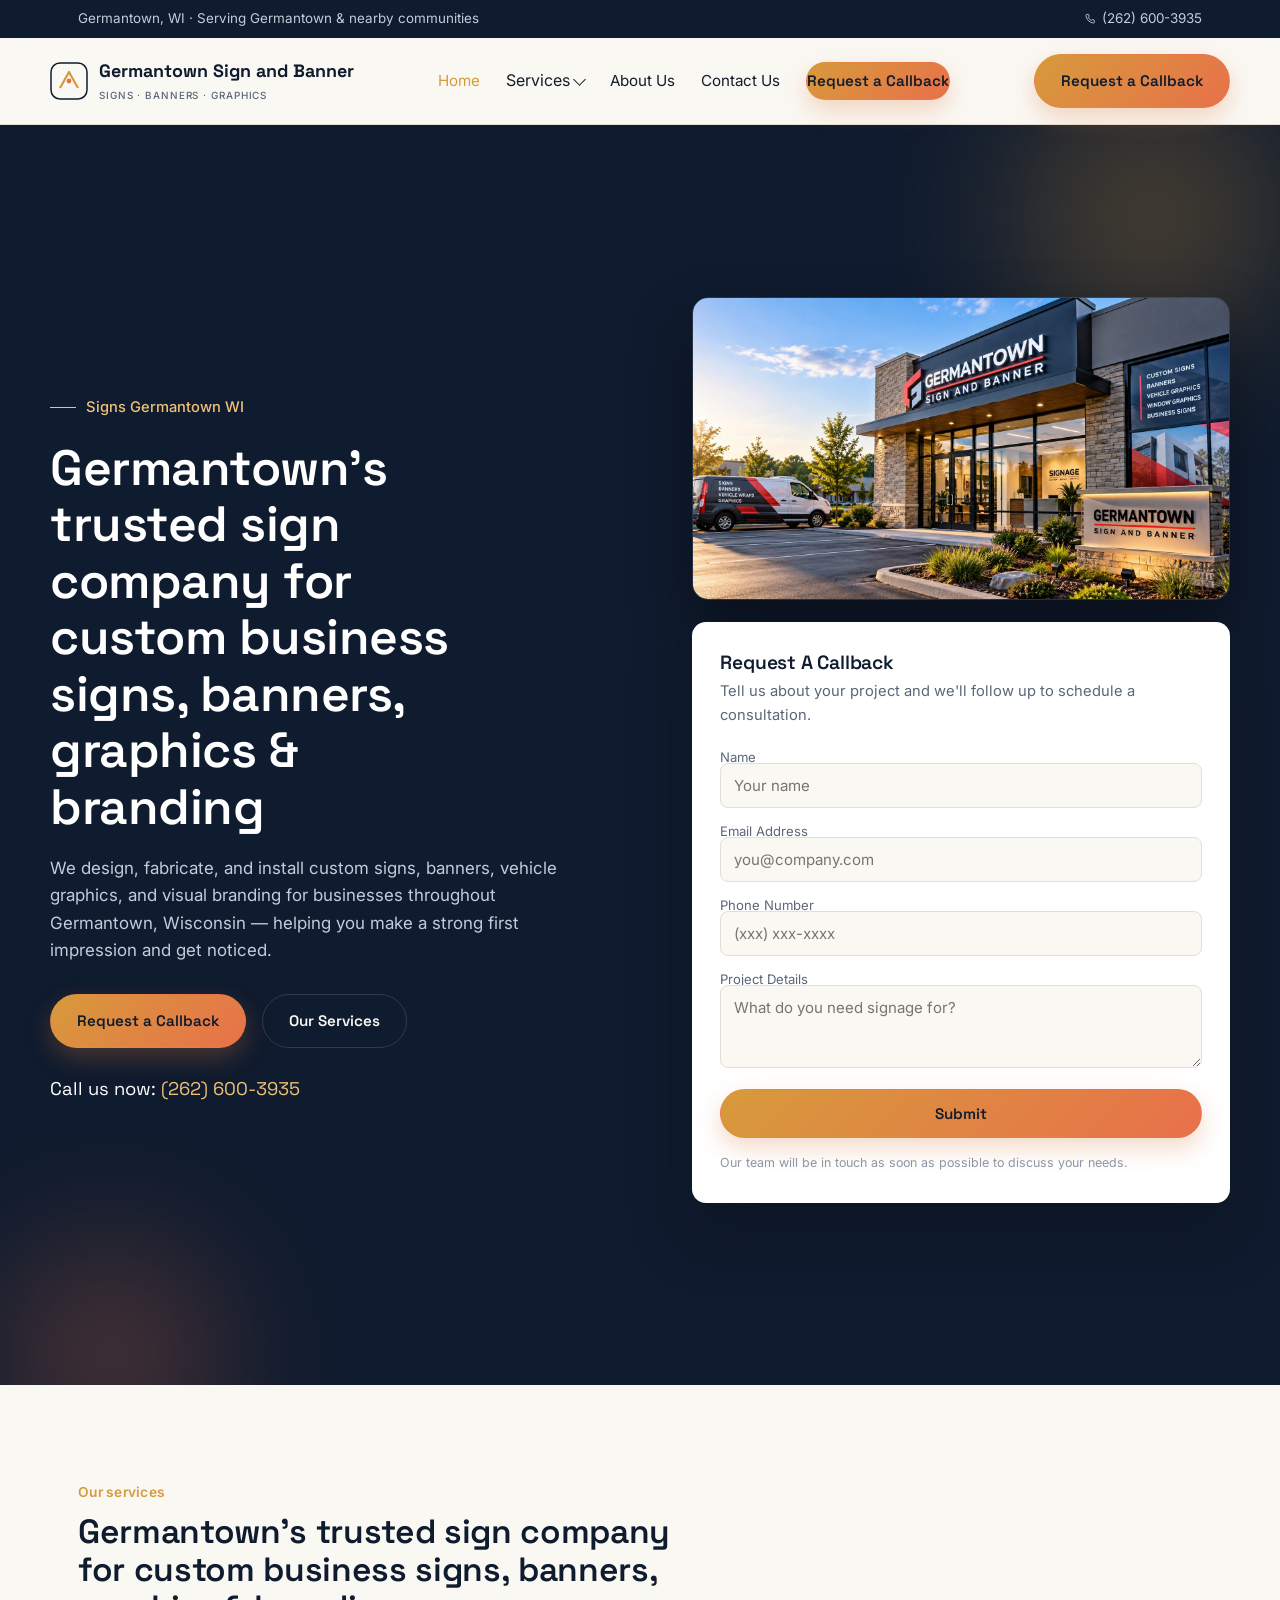
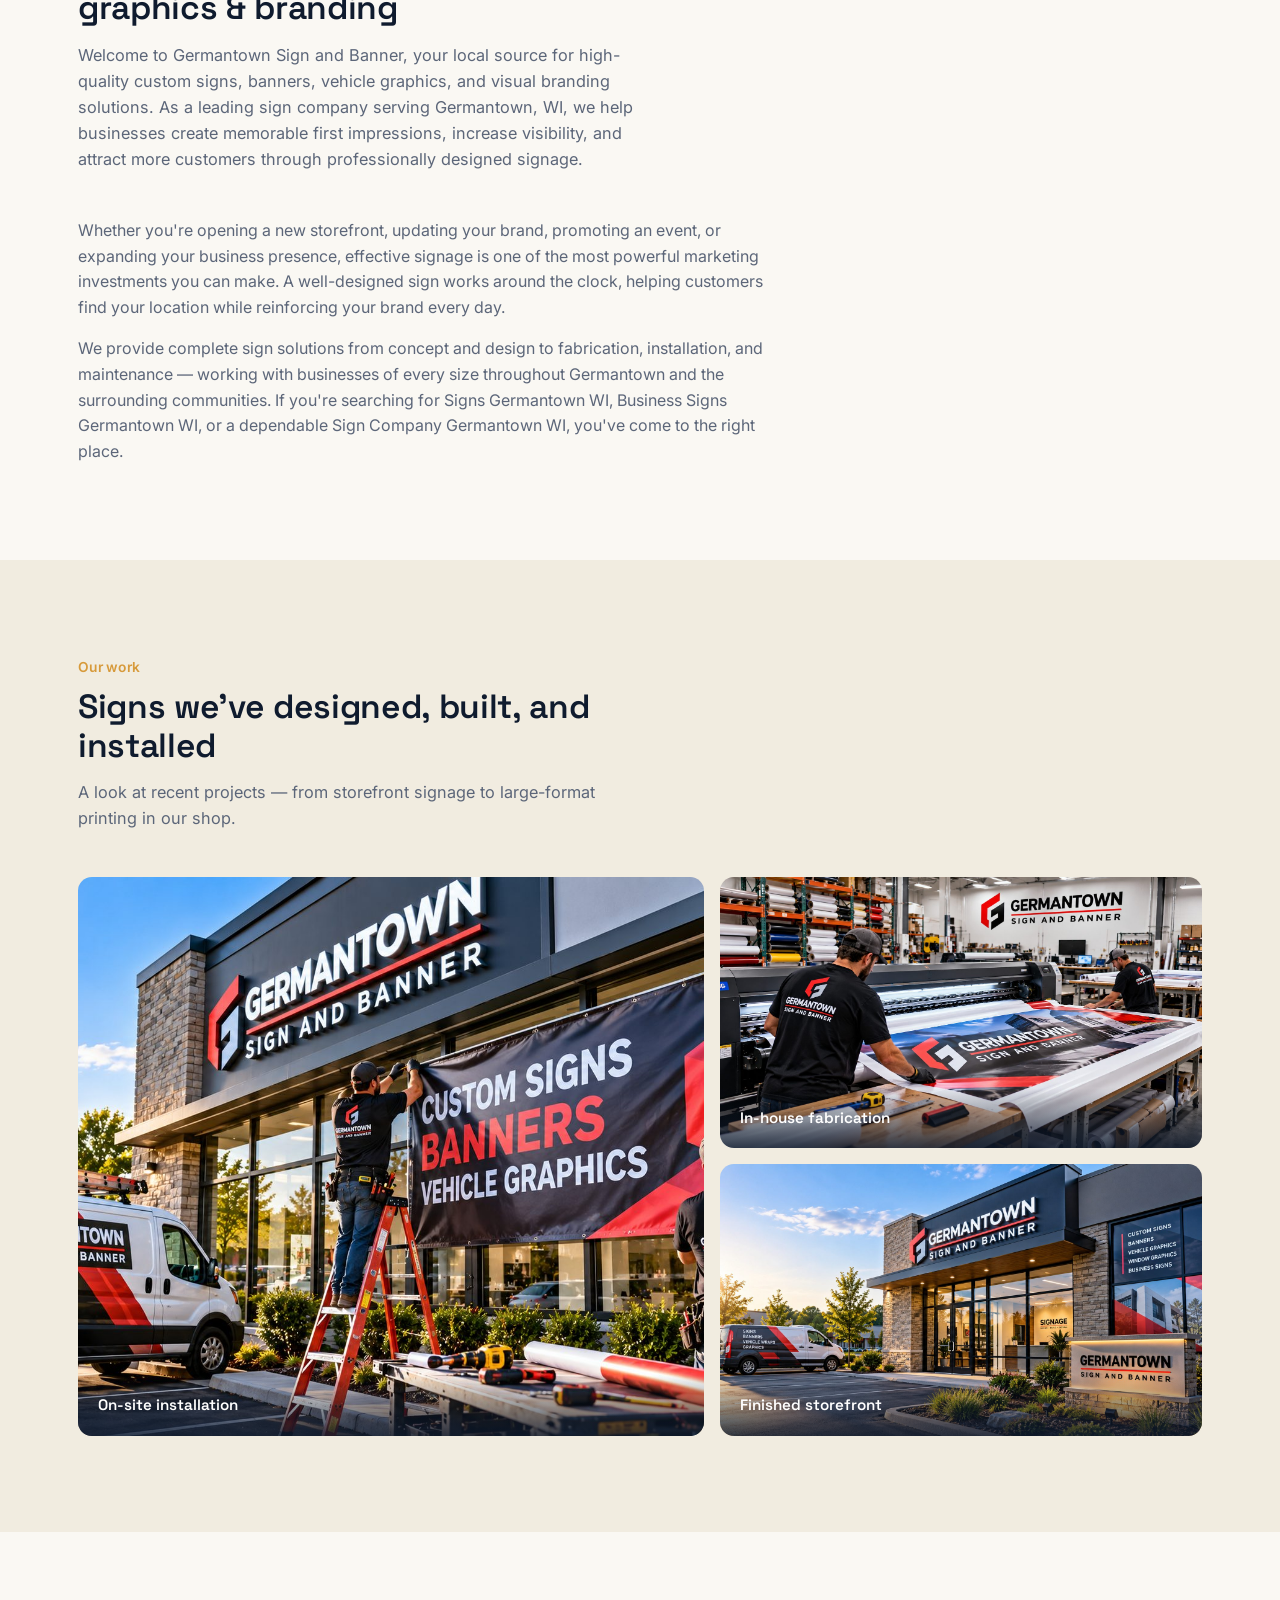
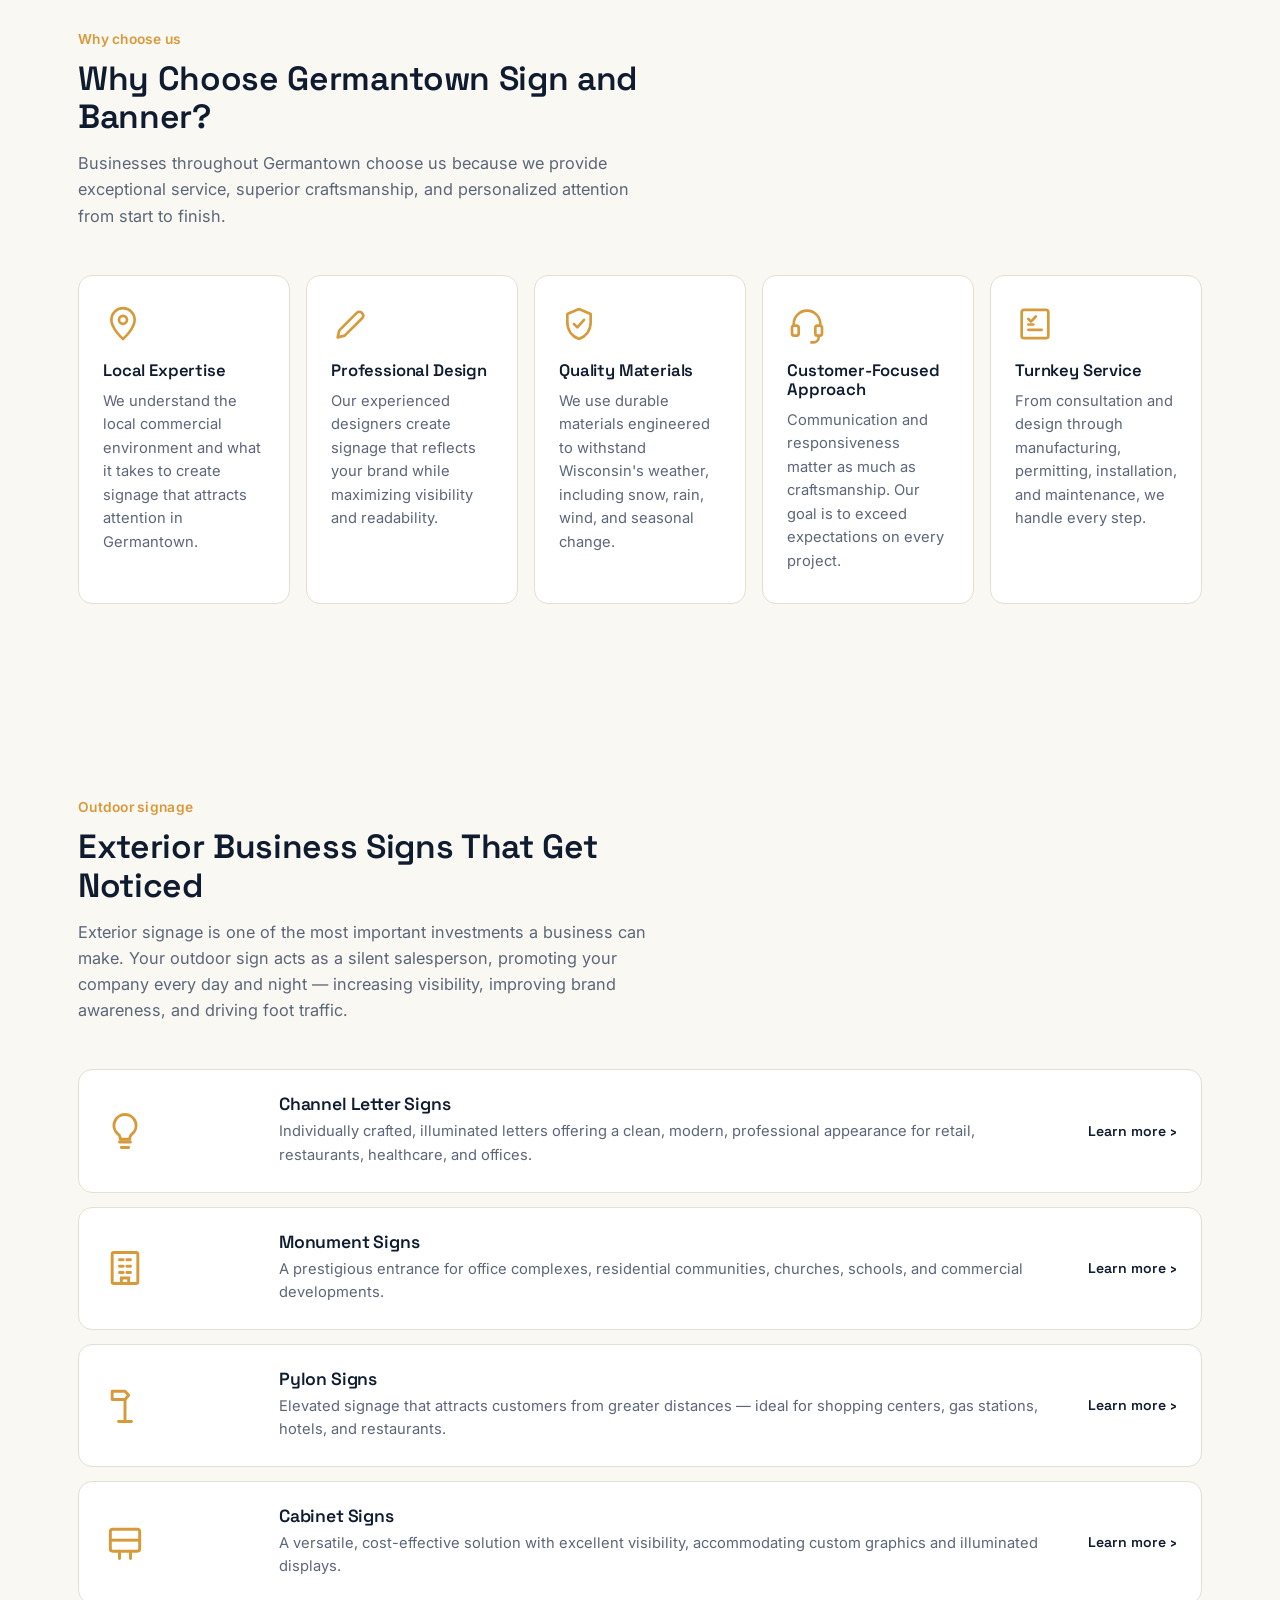
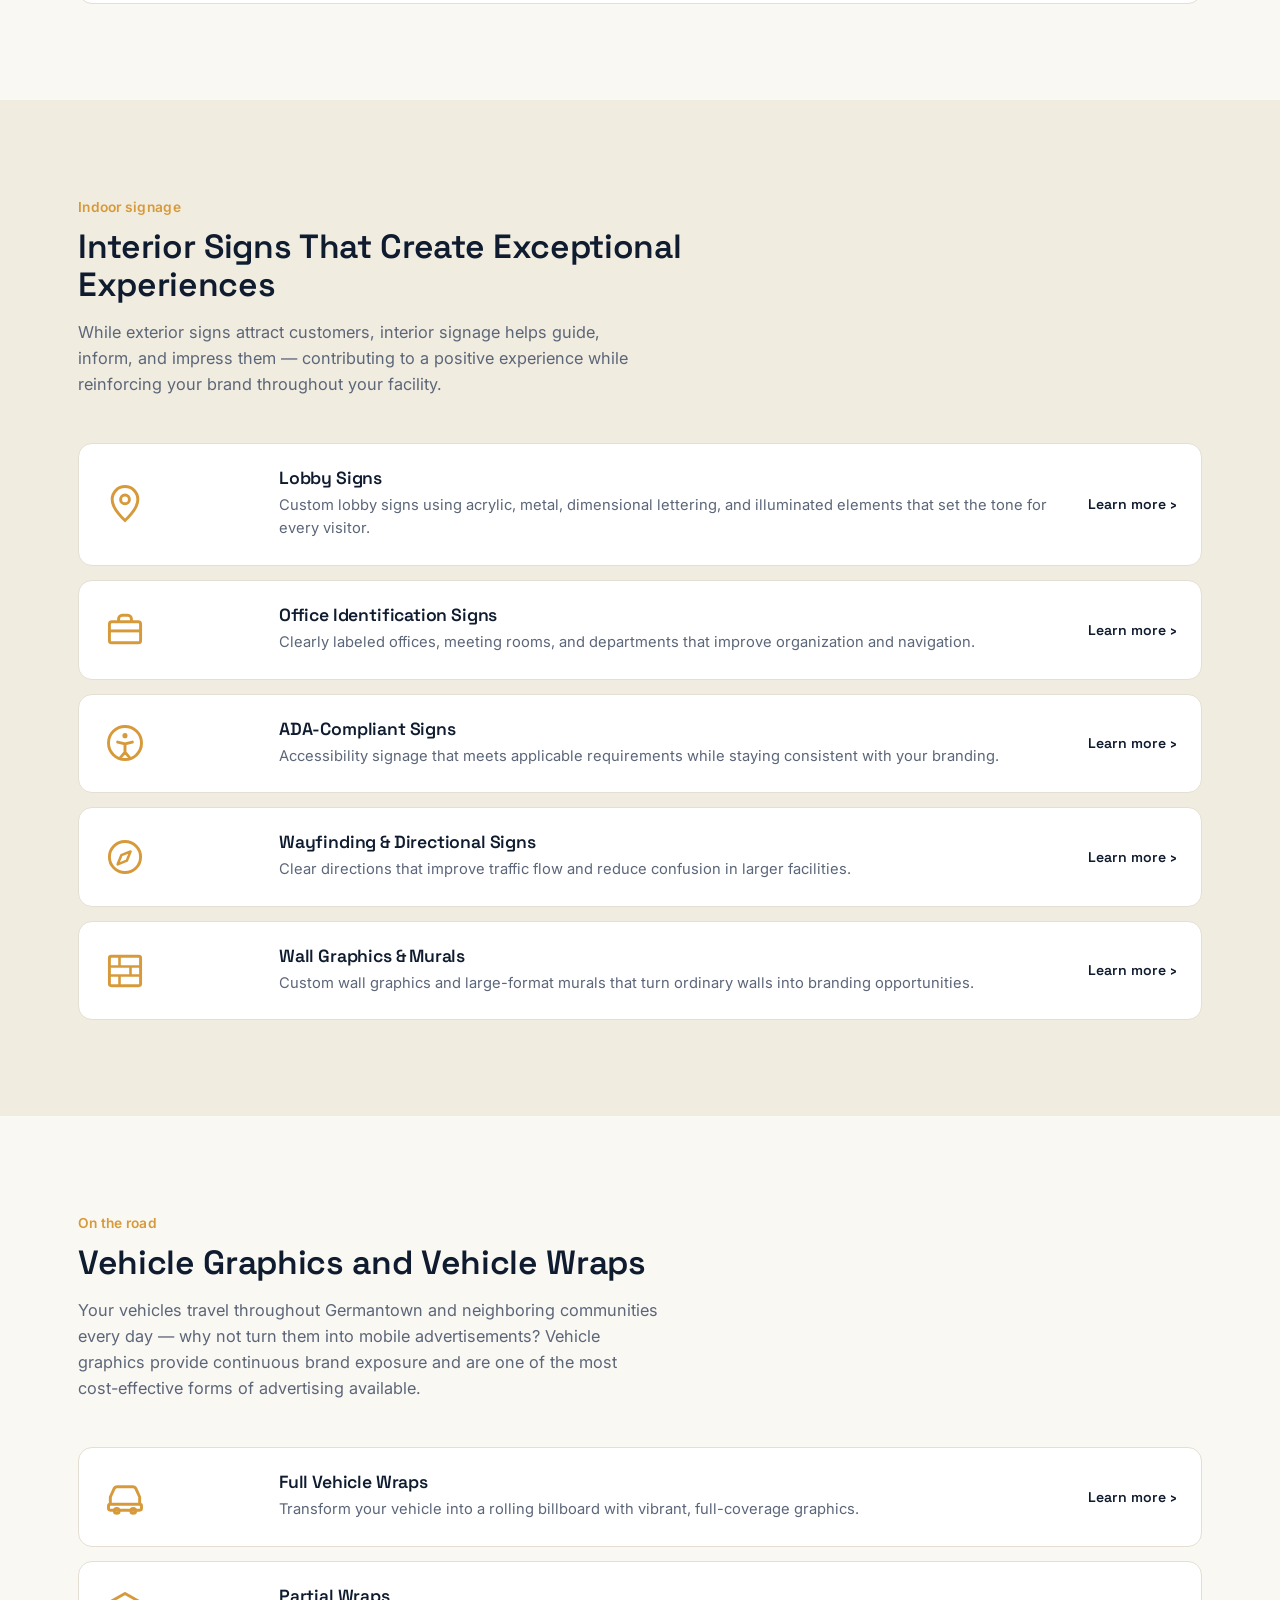
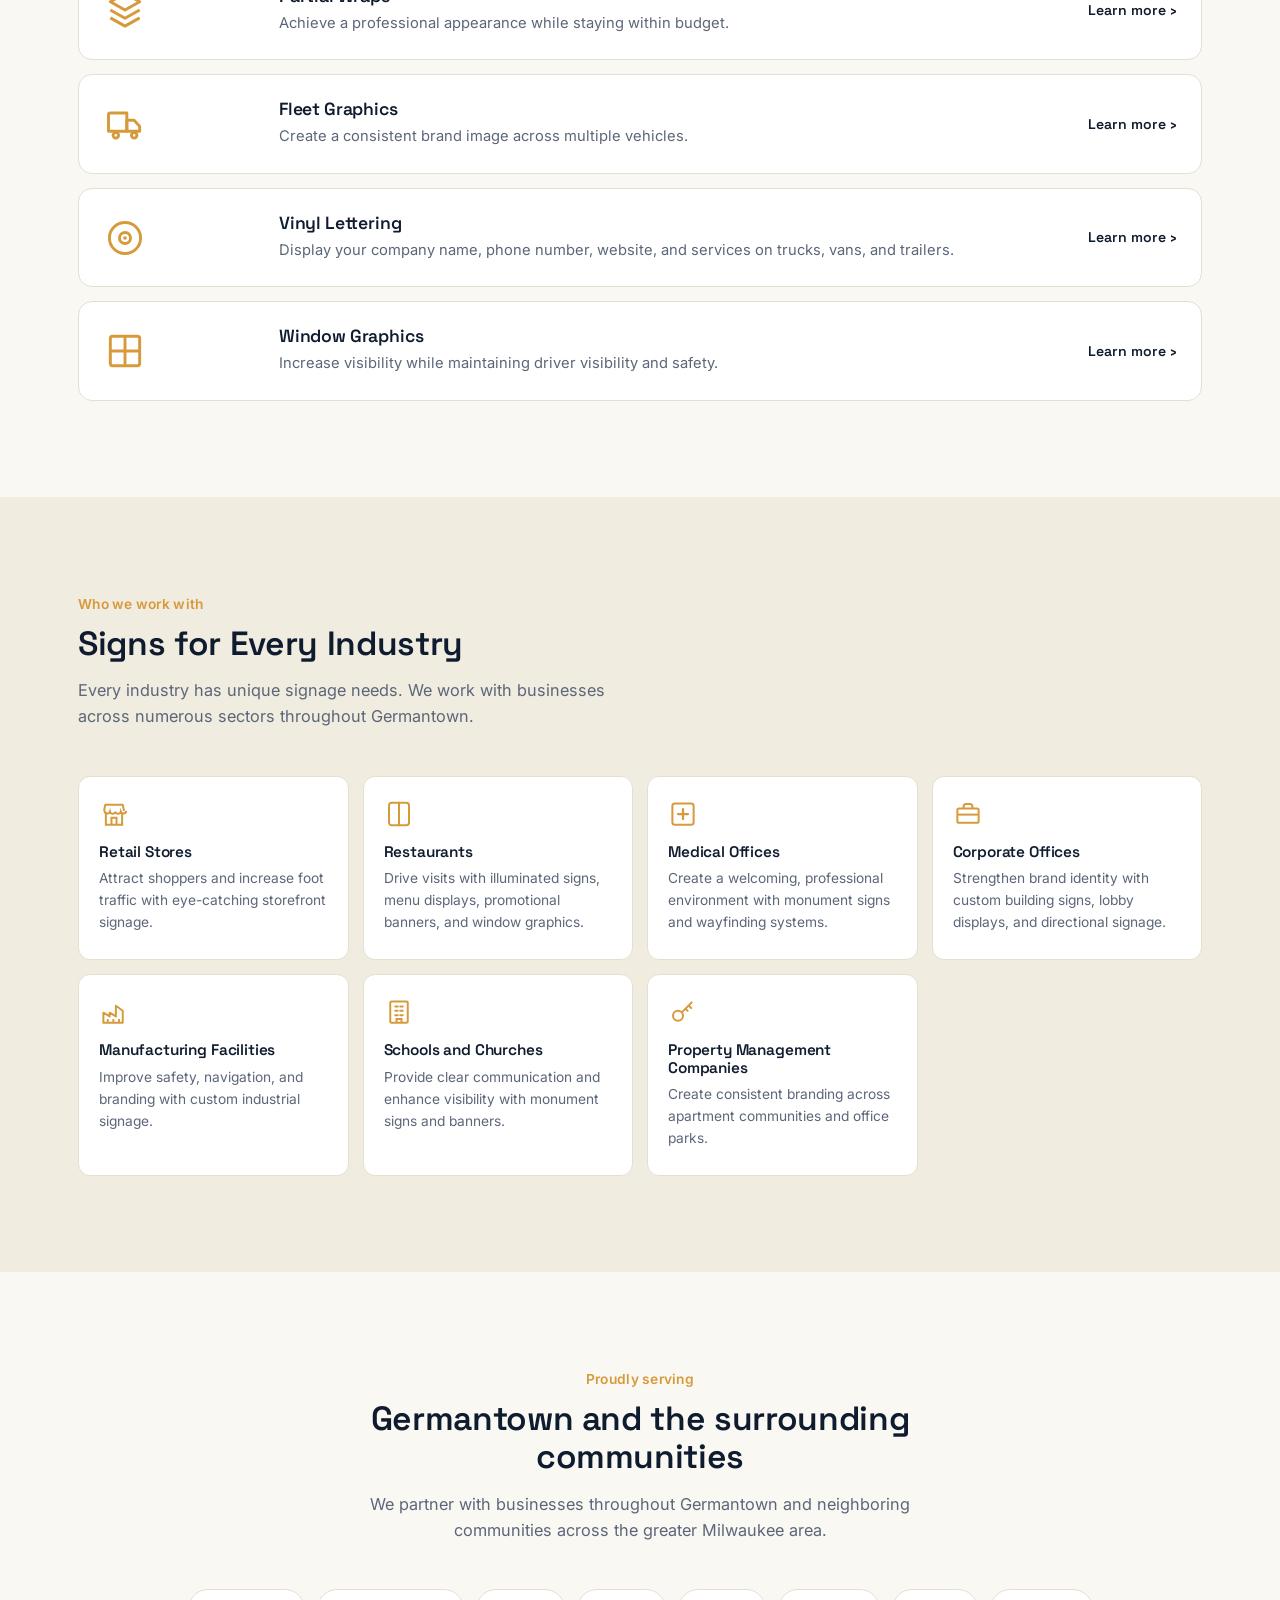
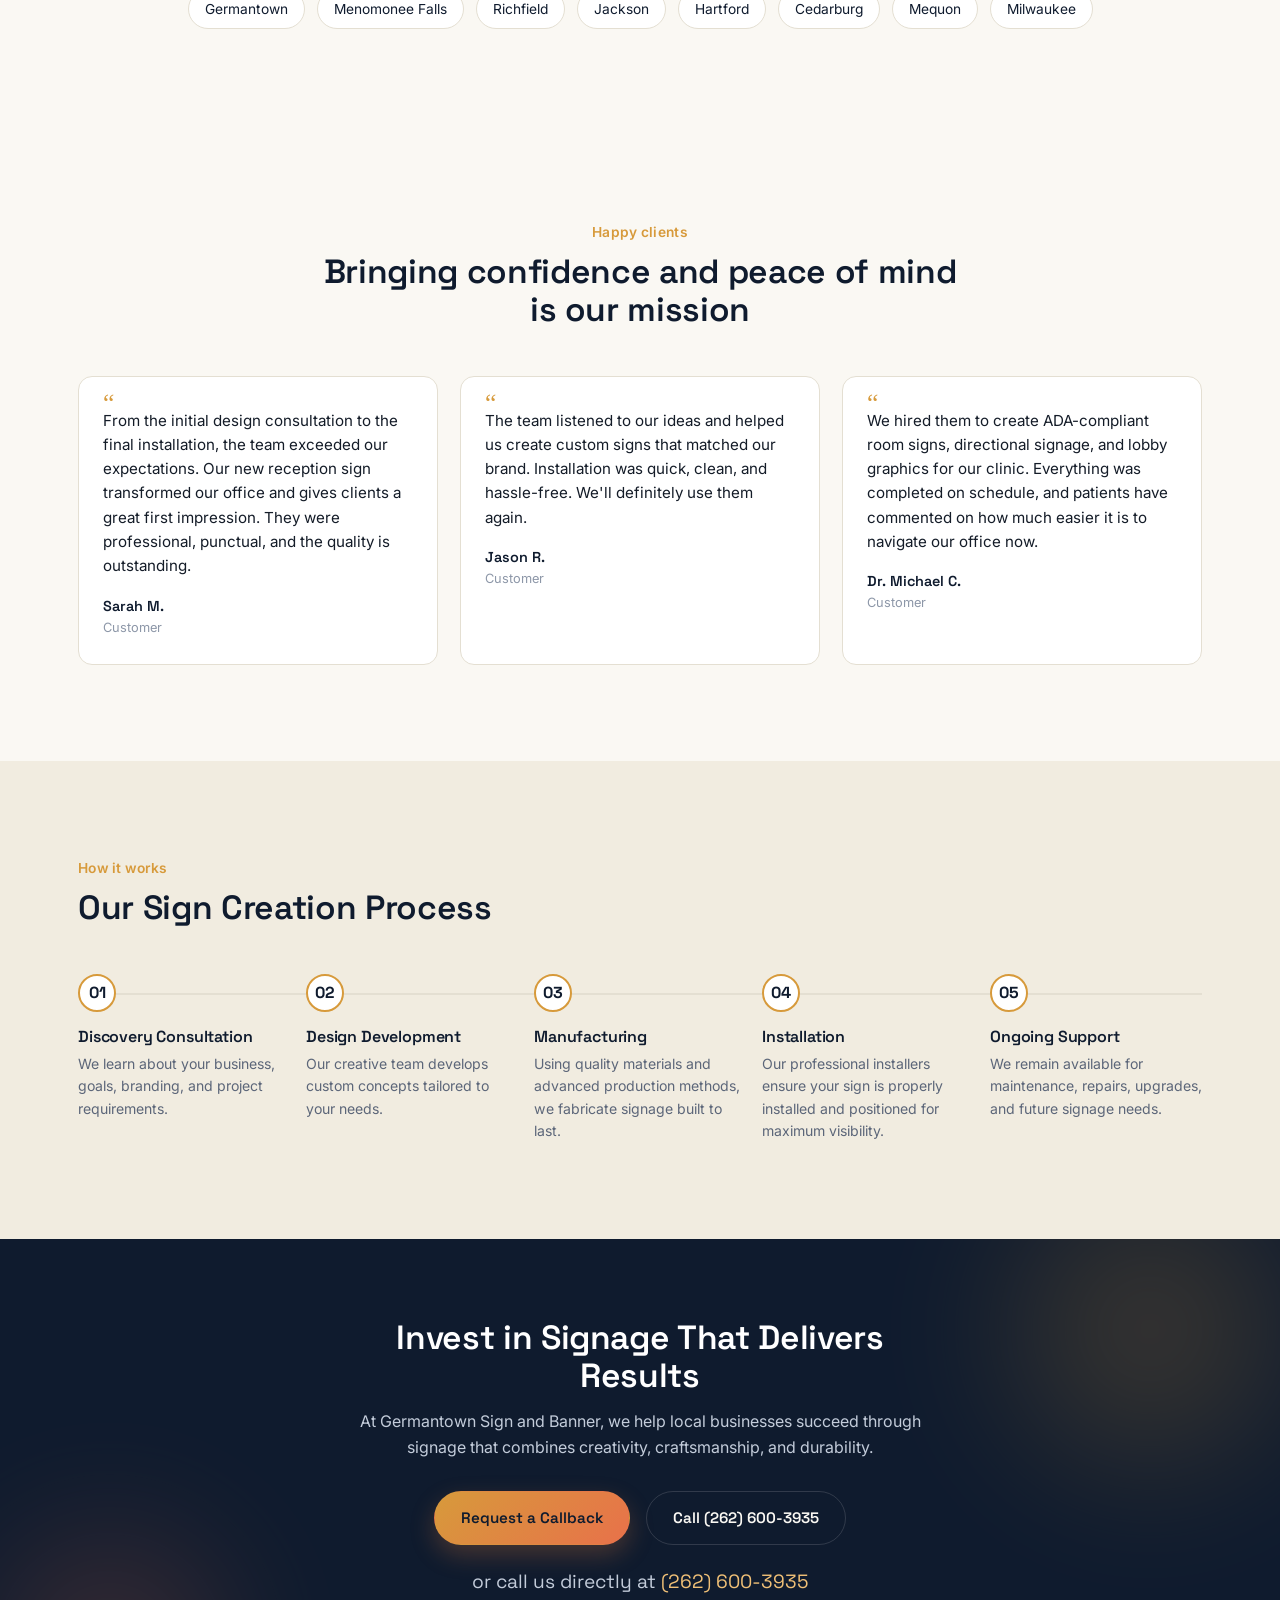
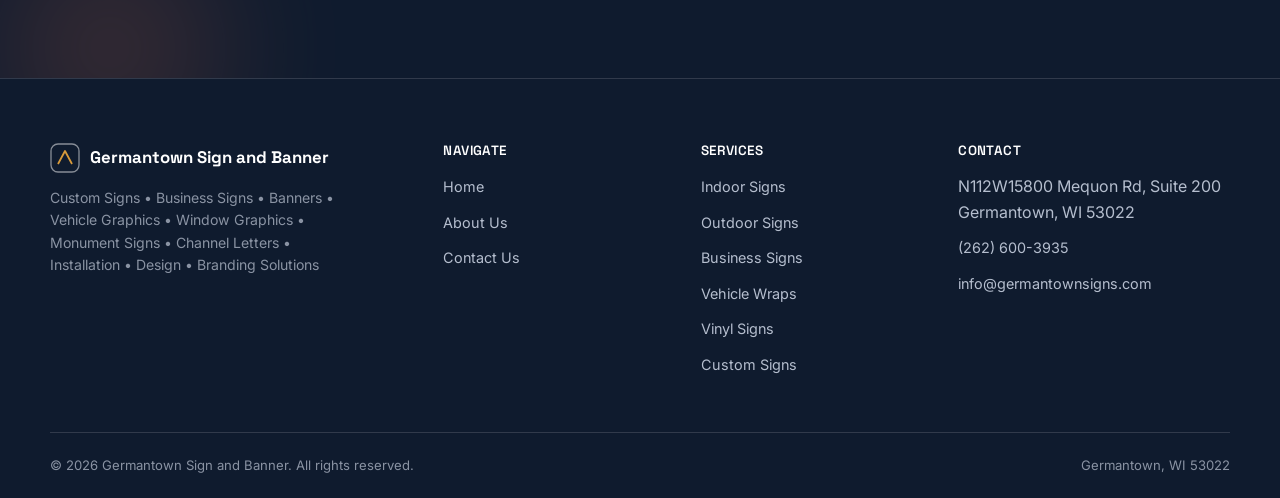
==== commit 9a8ffad3: "Update phone number to (262) 600-3935 Co-Authored-By: Claude Sonnet 5 <noreply@anthropic.com> Claude" ====
--- a/index.html
+++ b/index.html
@@ -4,11 +4,11 @@
 <meta charset="UTF-8">
 <meta name="viewport" content="width=device-width, initial-scale=1.0">
 <title>Germantown Sign and Banner | Signs Germantown WI — Custom Business Signs, Banners &amp; Graphics</title>
-<meta name="description" content="Germantown Sign and Banner designs, fabricates, and installs custom business signs, banners, vehicle graphics, and branding for companies throughout Germantown, WI. Call (262) 600-3930.">
+<meta name="description" content="Germantown Sign and Banner designs, fabricates, and installs custom business signs, banners, vehicle graphics, and branding for companies throughout Germantown, WI. Call (262) 600-3935.">
 <link rel="canonical" href="https://germantownsigns.com/">
 <meta property="og:type" content="website">
 <meta property="og:title" content="Germantown Sign and Banner | Signs Germantown WI — Custom Business Signs, Banners &amp; Graphics">
-<meta property="og:description" content="Germantown Sign and Banner designs, fabricates, and installs custom business signs, banners, vehicle graphics, and branding for companies throughout Germantown, WI. Call (262) 600-3930.">
+<meta property="og:description" content="Germantown Sign and Banner designs, fabricates, and installs custom business signs, banners, vehicle graphics, and branding for companies throughout Germantown, WI. Call (262) 600-3935.">
 <meta property="og:url" content="https://germantownsigns.com/">
 <meta property="og:site_name" content="Germantown Sign and Banner">
 <meta name="twitter:card" content="summary">
@@ -24,7 +24,7 @@
   "image": "https://germantownsigns.com/assets/og-image.jpg",
   "@id": "https://germantownsigns.com/",
   "url": "https://germantownsigns.com/",
-  "telephone": "+12626003930",
+  "telephone": "+12626003935",
   "email": "info@germantownsigns.com",
   "address": {
     "@type": "PostalAddress",
@@ -46,7 +46,7 @@
         <span>Germantown, WI &middot; Serving Germantown &amp; nearby communities</span>
       </div>
       <div class="tb-right">
-        <a href="tel:+12626003930"><svg style="width:13px;height:13px;display:inline-block;vertical-align:-2px;margin-right:5px;" viewBox="0 0 24 24" fill="none" xmlns="http://www.w3.org/2000/svg" aria-hidden="true"><path d="M5 4.5h3.3l1.4 3.8-2 1.6a12 12 0 0 0 5.9 5.9l1.6-2 3.8 1.4V19a1.5 1.5 0 0 1-1.6 1.5A15.5 15.5 0 0 1 3.5 6.1 1.5 1.5 0 0 1 5 4.5Z" stroke="currentColor" stroke-width="1.6" stroke-linejoin="round"/></svg>(262) 600-3930</a>
+        <a href="tel:+12626003935"><svg style="width:13px;height:13px;display:inline-block;vertical-align:-2px;margin-right:5px;" viewBox="0 0 24 24" fill="none" xmlns="http://www.w3.org/2000/svg" aria-hidden="true"><path d="M5 4.5h3.3l1.4 3.8-2 1.6a12 12 0 0 0 5.9 5.9l1.6-2 3.8 1.4V19a1.5 1.5 0 0 1-1.6 1.5A15.5 15.5 0 0 1 3.5 6.1 1.5 1.5 0 0 1 5 4.5Z" stroke="currentColor" stroke-width="1.6" stroke-linejoin="round"/></svg>(262) 600-3935</a>
       </div>
     </div>
   </div>
@@ -90,7 +90,7 @@
           <a href="contact.html" class="btn btn-gold">Request a Callback</a>
           <a href="#services-intro" class="btn btn-outline-light">Our Services</a>
         </div>
-        <p class="hero-phone">Call us now: <a href="tel:+12626003930">(262) 600-3930</a></p>
+        <p class="hero-phone">Call us now: <a href="tel:+12626003935">(262) 600-3935</a></p>
       </div>
       <div class="hero-art"><div class="hero-photo"><img src="assets/photos/storefront-dusk.jpg" alt="Germantown Sign and Banner storefront with illuminated sign and branded van" width="1600" height="900" loading="eager"></div><div class="callback-card">
             <h3>Request A Callback</h3>
@@ -103,7 +103,7 @@
               <button type="submit" class="btn btn-gold btn-block">Submit</button>
               <p class="form-note">Our team will be in touch as soon as possible to discuss your needs.</p>
             </form>
-            <div class="form-success">Thanks — your request has been received. We'll be in touch shortly, or call us now at <a href="tel:+12626003930" style="color:#2F5A1F;text-decoration:underline;">(262) 600-3930</a>.</div>
+            <div class="form-success">Thanks — your request has been received. We'll be in touch shortly, or call us now at <a href="tel:+12626003935" style="color:#2F5A1F;text-decoration:underline;">(262) 600-3935</a>.</div>
           </div></div>
     </div>
   </section><section id="services-intro">
@@ -226,9 +226,9 @@
       <p>At Germantown Sign and Banner, we help local businesses succeed through signage that combines creativity, craftsmanship, and durability.</p>
       <div class="actions">
         <a href="contact.html" class="btn btn-gold">Request a Callback</a>
-        <a href="tel:+12626003930" class="btn btn-outline-light">Call (262) 600-3930</a>
-      </div>
-      <p class="phone">or call us directly at <a href="tel:+12626003930">(262) 600-3930</a></p>
+        <a href="tel:+12626003935" class="btn btn-outline-light">Call (262) 600-3935</a>
+      </div>
+      <p class="phone">or call us directly at <a href="tel:+12626003935">(262) 600-3935</a></p>
     </div>
   </section>
 </main>
@@ -260,7 +260,7 @@
         <h4>Contact</h4>
         <ul>
           <li>N112W15800 Mequon Rd, Suite 200<br>Germantown, WI 53022</li>
-          <li><a href="tel:+12626003930">(262) 600-3930</a></li>
+          <li><a href="tel:+12626003935">(262) 600-3935</a></li>
           <li><a href="mailto:info@germantownsigns.com">info@germantownsigns.com</a></li>
         </ul>
       </div>
